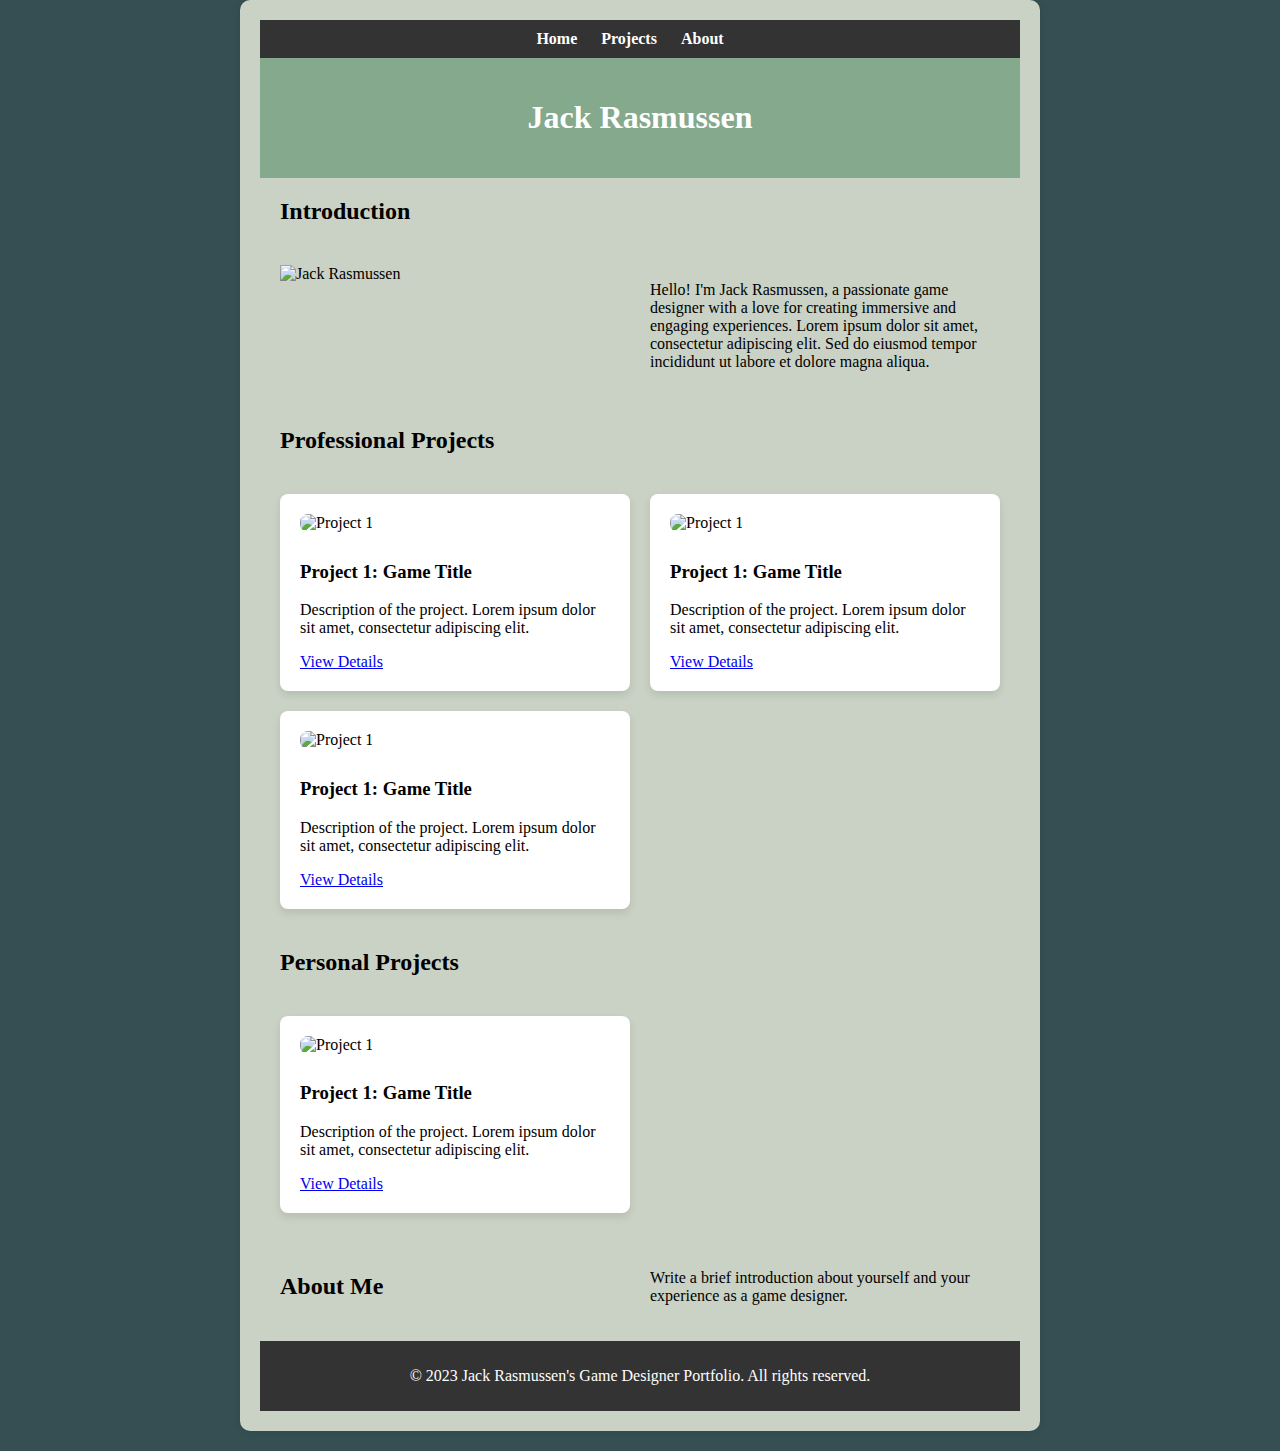
==== index.html @ 4bb22945 "Init comit" ====
<!DOCTYPE html>
<html lang="en">
<head>
    <meta charset="UTF-8">
    <meta name="viewport" content="width=device-width, initial-scale=1.0">
    <title>Jack Rasmussen's Game Designer Portfolio</title>
    <link rel="stylesheet" href="styles.css">
</head>
<body>
<div class="background">
    <nav>
        <ul>
            <li><a href="#home">Home</a></li>
            <li class="dropdown">
                <a href="#">Projects</a>
                <div class="dropdown-content">
                    <a href="#professional-projects">Professional Projects</a>
                    <a href="#personal-projects">Personal Projects</a>
                </div>
            </li>
            <li><a href="#about-me">About</a></li>
        </ul>
    </nav>

    <header>
        <h1>Jack Rasmussen</h1>
    </header>

    <!-- Introduction Section -->
    <h2 class="header_h2">Introduction</h2>
    <section id="introduction">
        
        <img src="profile-image.jpg" alt="Jack Rasmussen">
        <p>
            Hello! I'm Jack Rasmussen, a passionate game designer with a love for creating immersive and engaging experiences.
            Lorem ipsum dolor sit amet, consectetur adipiscing elit. Sed do eiusmod tempor incididunt ut labore et dolore magna aliqua.
        </p>
    </section>

    <!-- Professional Projects Section -->
    <h2 class="header_h2">Professional Projects</h2>
    <section id="professional-projects">
        <div class="project">
            <img src="project1.jpg" alt="Project 1">
            <h3>Project 1: Game Title</h3>
            <p>Description of the project. Lorem ipsum dolor sit amet, consectetur adipiscing elit.</p>
            <a href="#">View Details</a>
        </div>
        <div class="project">
            <img src="project1.jpg" alt="Project 1">
            <h3>Project 1: Game Title</h3>
            <p>Description of the project. Lorem ipsum dolor sit amet, consectetur adipiscing elit.</p>
            <a href="#">View Details</a>
        </div>
        <div class="project">
            <img src="project1.jpg" alt="Project 1">
            <h3>Project 1: Game Title</h3>
            <p>Description of the project. Lorem ipsum dolor sit amet, consectetur adipiscing elit.</p>
            <a href="#">View Details</a>
        </div>

        <!-- Add more projects as needed -->

    </section>

    <!-- Personal Projects Section -->
    <h2 class="header_h2">Personal Projects</h2>
    <section id="personal-projects">
        <div class="project">
            <img src="project1.jpg" alt="Project 1">
            <h3>Project 1: Game Title</h3>
            <p>Description of the project. Lorem ipsum dolor sit amet, consectetur adipiscing elit.</p>
            <a href="#">View Details</a>
        </div>

        <!-- Add more projects as needed -->

    </section>

    <section id="about-me">
        <h2>About Me</h2>
        <p>Write a brief introduction about yourself and your experience as a game designer.</p>
    </section>

    <footer>
        <p>&copy; 2023 Jack Rasmussen's Game Designer Portfolio. All rights reserved.</p>
    </footer>
</div>
</body>
</html>
---- styles.css ----
body {
    background-color: #354F52; /* Light gray background color */
    margin: 0;
    padding: 0;
    box-sizing: border-box;
}

nav {
    background-color: #333;
    color: #fff;
    padding: 10px;
    text-align: center;
}

nav ul {
    list-style: none;
    margin: 0;
    padding: 0;
}

nav li {
    display: inline;
    margin-right: 20px;
}

nav a {
    text-decoration: none;
    color: #fff;
    font-weight: bold;
    transition: color 0.3s; /* Add transition for a smooth color change */
}

/* Change color on hover */
nav a:hover {
    color: #ffcc00; /* Change to your preferred hover color */
}

.dropdown {
    display: inline-block;
}

.dropdown-content {
    display: none;
    position: absolute;
    background-color: #333;
    box-shadow: 0 8px 16px rgba(0, 0, 0, 0.2);
    z-index: 1;
}

.dropdown-content a {
    color: #fff;
    padding: 12px 16px;
    display: block;
    text-decoration: none;
}

.dropdown:hover .dropdown-content {
    display: block;
}

header {
    background-color: #84A98C;
    color: #fff;
    padding: 20px;
    max-width: 800px;
    text-align: center;
}

section {
    max-width: 800px;
    margin: 0 auto;
    display: grid;
    grid-template-columns: repeat(auto-fill, minmax(250px, 1fr));
    gap: 20px;
    padding: 20px;
}

.header_h2 {
    max-width: 800px;
    margin: 0 auto;
    display: grid;
    grid-template-columns: repeat(auto-fill, minmax(250px, 1fr));
    gap: 20px;
    padding: 20px;
}
.background {
    background-color: #CAD2C5; /* White background for each section */
    max-width: 800px; /* Adjust as needed */
    margin: 0 auto;
    padding: 20px;
    box-sizing: border-box;
    border-radius: 10px; /* Rounded corners for each section */
    box-shadow: 0 0 10px rgba(0, 0, 0, 0.1); /* Box shadow for a subtle effect */
    margin-bottom: 20px;
}
#projects h2 {
    margin-top: 0;
}

.project {
    background-color: #fff;
    border-radius: 8px;
    box-shadow: 0 4px 8px rgba(0, 0, 0, 0.1);
    padding: 20px;
    text-align: left;
}

.project img {
    max-width: 100%;
    border-radius: 8px;
    margin-bottom: 10px;
}

footer {
    background-color: #333;
    color: #fff;
    padding: 10px;
    text-align: center;
}
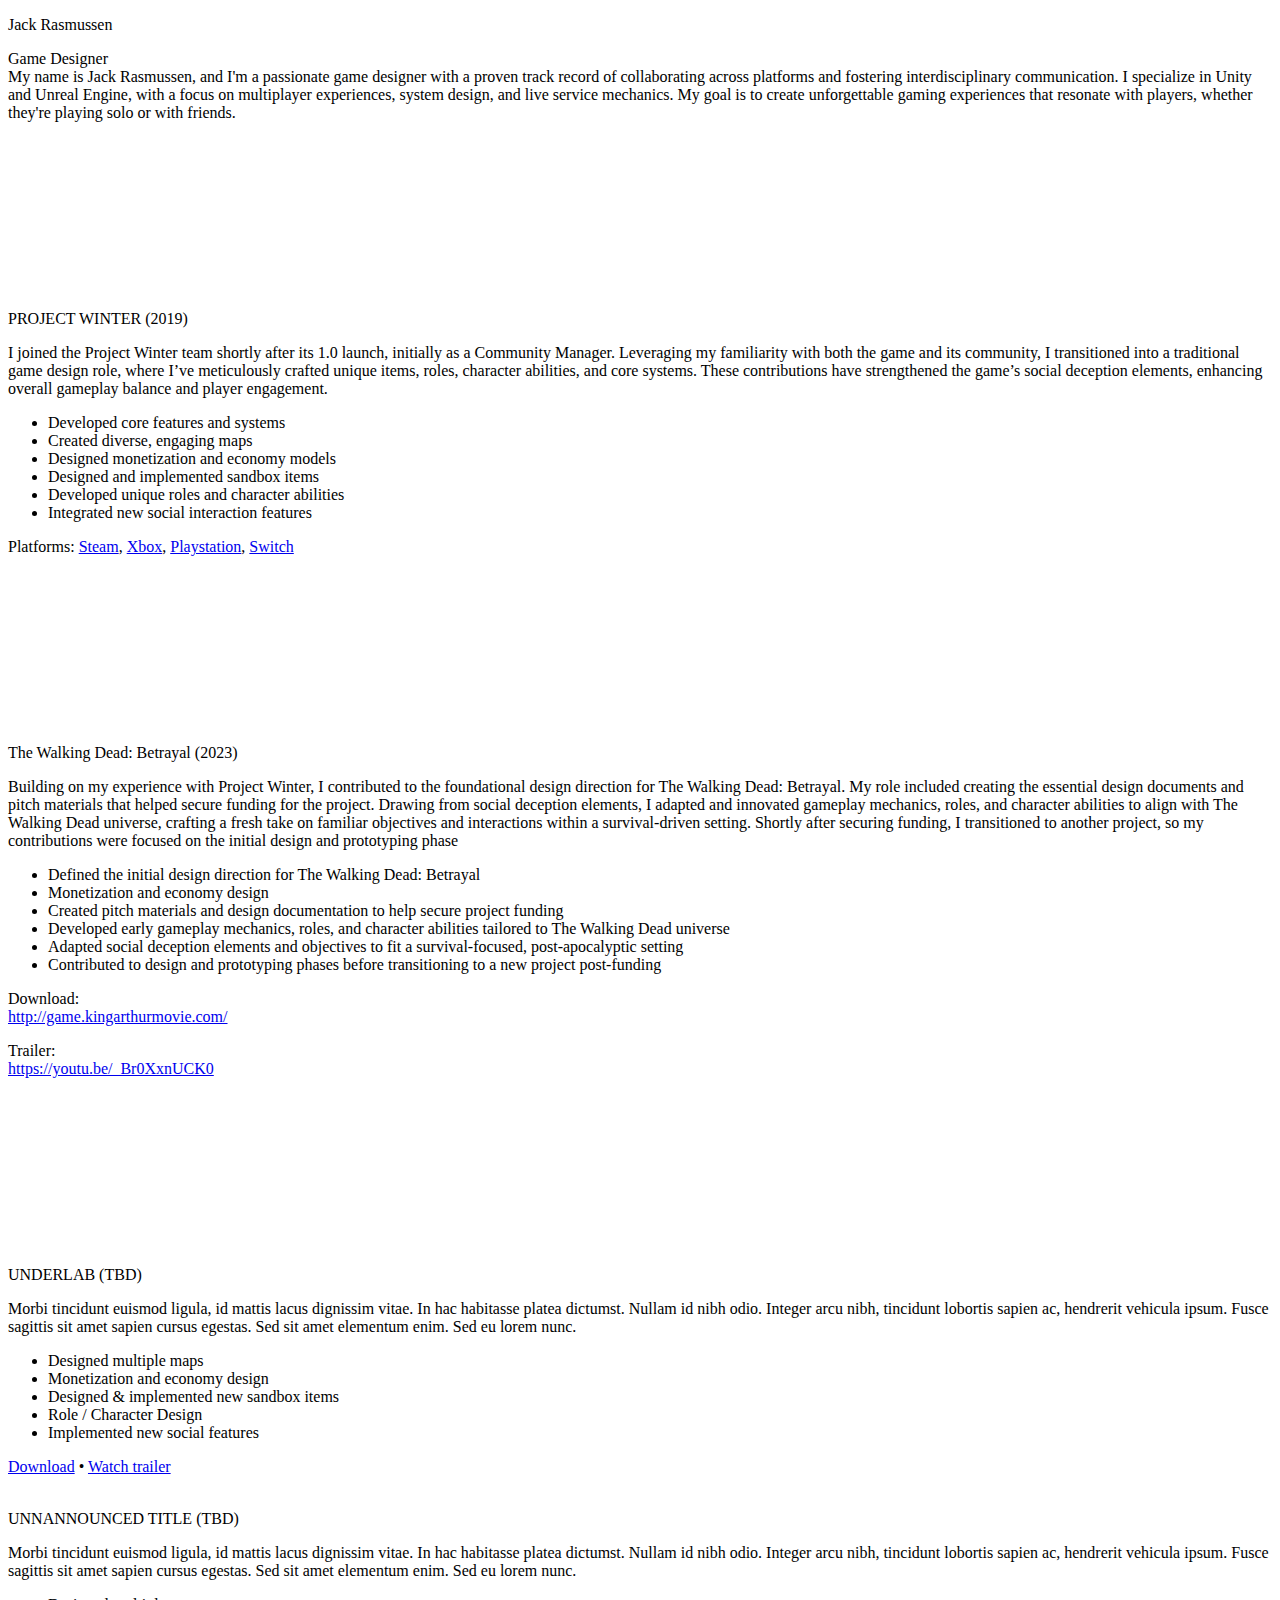
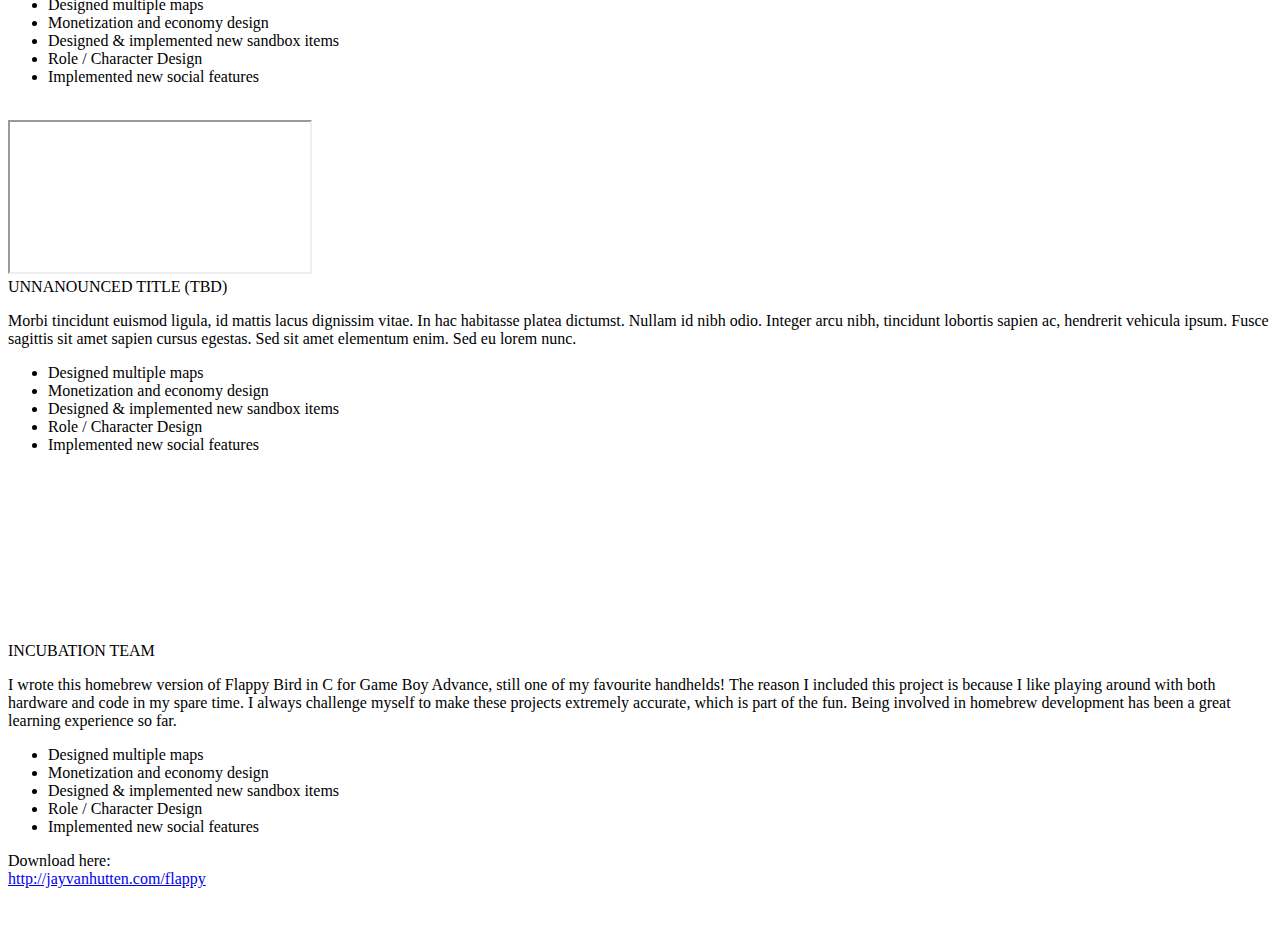
==== commit 2ff5fc26: "Lots o work" ====
--- a/index.html
+++ b/index.html
@@ -1,90 +1,143 @@
 <!DOCTYPE html>
 <html lang="en">
-<head>
-    <meta charset="UTF-8">
-    <meta name="viewport" content="width=device-width, initial-scale=1.0">
-    <title>Jack Rasmussen's Game Designer Portfolio</title>
-    <link rel="stylesheet" href="styles.css">
-</head>
-<body>
-<div class="background">
-    <nav>
-        <ul>
-            <li><a href="#home">Home</a></li>
-            <li class="dropdown">
-                <a href="#">Projects</a>
-                <div class="dropdown-content">
-                    <a href="#professional-projects">Professional Projects</a>
-                    <a href="#personal-projects">Personal Projects</a>
-                </div>
-            </li>
-            <li><a href="#about-me">About</a></li>
-        </ul>
-    </nav>
+  <head>
+    <title>Jack Rasmussen - Game Design Portfolio</title>
+    <meta http-equiv="content-type" content="text/html; charset=utf-8">
+    <meta name="viewport" content="width=device-width, initial-scale=1, shrink-to-fit=no">
+    <meta name="description" content="Game Desgin Portfolio of Jack Rasmussen, a creative professional with industry experience in game and level design - yet still eager to learn more tricks of the trade.">
+    <meta property="og:image" content="http://www.jayvanhutten.com/fb_prev.jpg">
+    <script src="royalslider/jquery-1.8.3.min.js"></script>
+    <script src="royalslider/jquery.royalslider.min.js"></script>
+    <link href="royalslider/royalslider.css" rel="stylesheet">
+    <link href="royalslider/skins/jay/rs-styles.css" rel="stylesheet">
+    <link href="css/styles.css" rel="stylesheet">
+    <link rel="shortcut icon" href="favicon.png">
+    <link href="https://fonts.googleapis.com/css?family=Open+Sans:300,700" rel="stylesheet">
+  </head>
+  <body>
+    <div id="wrap" class="royalSlider rsDefault .rsContent">
+      <div class="slide">
+        <div class="intro verticalalign">
+        <!--intro-->
+          <div class="header">
+            <p id="title">Jack Rasmussen</p>
+            <span class="title-project">Game Designer</span>
+          </div>
+          <div id="intro-text">My name is Jack Rasmussen, and I'm a passionate game designer with a proven track record of collaborating across platforms and fostering interdisciplinary communication. I specialize in Unity and Unreal Engine, with a focus on multiplayer experiences, system design, and live service mechanics. My goal is to create unforgettable gaming experiences that resonate with players, whether they're playing solo or with friends.
+          <p id="contact" >
+            <a class="icon" id="linkedin" href="http://linkedin.com/in/djedditt"></a><span class="space"></span>
+            <a class="icon" id="email" href="mailto:djedditt@msn.com"></a><span class="space"></span>
+            <a class="icon" id="fb" href="http://facebook.com/djedditt"></a>
+          </p>
+          </div>
+          <img alt="" class="rsTmb" src="images\home.jpg"></div>
+      </div>
+      <div class="slide">
+          <video loop="loop" class="video">
+            <source src="images\winter.mp4" type="video/mp4">
+        </video>        <div class="description rsNoDrag">
+          <span class="title-project">PROJECT WINTER (2019)</span>
+          <p>I joined the Project Winter team shortly after its 1.0 launch, initially as a Community Manager. Leveraging my familiarity with both the game and its community, I transitioned into a traditional game design role, where I’ve meticulously crafted unique items, roles, character abilities, and core systems. These contributions have strengthened the game’s social deception elements, enhancing overall gameplay balance and player engagement.</p>
+          <p><ul>
+            <li> Developed core features and systems
+            <li> Created diverse, engaging maps
+            <li> Designed monetization and economy models
+            <li> Designed and implemented sandbox items
+            <li> Developed unique roles and character abilities
+            <li> Integrated new social interaction features
+          </ul></p>
+          <p>Platforms: <a href="https://store.steampowered.com/app/774861/Project_Winter/">Steam</a>, <a href="https://www.xbox.com/en-US/games/store/project-winter/9p3sx4g50lz1?ocid=storeforweb">Xbox</a>, <a href="https://www.playstation.com/en-us/games/project-winter/">Playstation</a>, <a href="https://www.nintendo.com/us/store/products/project-winter-switch/">Switch</a></p>
+          <img alt="" class="rsTmb" src="images\WinterFlame_Cyan.png">        </div>
+      </div>
+      <div class="slide">
+        
+          <video loop="loop" class="video">
+            <source src="images\twdb.mp4" type="video/mp4">
+        </video>        <div class="description rsNoDrag">
+          <span class="title-project">The Walking Dead: Betrayal (2023)</span>
+          <p>Building on my experience with Project Winter, I contributed to the foundational design direction for The Walking Dead: Betrayal. My role included creating the essential design documents and pitch materials that helped secure funding for the project. Drawing from social deception elements, I adapted and innovated gameplay mechanics, roles, and character abilities to align with The Walking Dead universe, crafting a fresh take on familiar objectives and interactions within a survival-driven setting. Shortly after securing funding, I transitioned to another project, so my contributions were focused on the initial design and prototyping phase</p>
+          <ul>
+            <li> Defined the initial design direction for The Walking Dead: Betrayal
+            <li> Monetization and economy design
+            <li> Created pitch materials and design documentation to help secure project funding
+            <li> Developed early gameplay mechanics, roles, and character abilities tailored to The Walking Dead universe
+            <li> Adapted social deception elements and objectives to fit a survival-focused, post-apocalyptic setting
+            <li> Contributed to design and prototyping phases before transitioning to a new project post-funding
 
-    <header>
-        <h1>Jack Rasmussen</h1>
-    </header>
-
-    <!-- Introduction Section -->
-    <h2 class="header_h2">Introduction</h2>
-    <section id="introduction">
+          </ul></p>
+          <p>Download:<br><a href="http://game.kingarthurmovie.com/">http://game.kingarthurmovie.com/</a></p>
+          <p>Trailer:<br><a href="https://youtu.be/_Br0XxnUCK0">https://youtu.be/_Br0XxnUCK0</a></p>
+          <img alt="" class="rsTmb" src="images\thehand.png">        </div>
+      </div>
+      
+      <div class="slide">
         
-        <img src="profile-image.jpg" alt="Jack Rasmussen">
-        <p>
-            Hello! I'm Jack Rasmussen, a passionate game designer with a love for creating immersive and engaging experiences.
-            Lorem ipsum dolor sit amet, consectetur adipiscing elit. Sed do eiusmod tempor incididunt ut labore et dolore magna aliqua.
-        </p>
-    </section>
-
-    <!-- Professional Projects Section -->
-    <h2 class="header_h2">Professional Projects</h2>
-    <section id="professional-projects">
-        <div class="project">
-            <img src="project1.jpg" alt="Project 1">
-            <h3>Project 1: Game Title</h3>
-            <p>Description of the project. Lorem ipsum dolor sit amet, consectetur adipiscing elit.</p>
-            <a href="#">View Details</a>
-        </div>
-        <div class="project">
-            <img src="project1.jpg" alt="Project 1">
-            <h3>Project 1: Game Title</h3>
-            <p>Description of the project. Lorem ipsum dolor sit amet, consectetur adipiscing elit.</p>
-            <a href="#">View Details</a>
-        </div>
-        <div class="project">
-            <img src="project1.jpg" alt="Project 1">
-            <h3>Project 1: Game Title</h3>
-            <p>Description of the project. Lorem ipsum dolor sit amet, consectetur adipiscing elit.</p>
-            <a href="#">View Details</a>
-        </div>
-
-        <!-- Add more projects as needed -->
-
-    </section>
-
-    <!-- Personal Projects Section -->
-    <h2 class="header_h2">Personal Projects</h2>
-    <section id="personal-projects">
-        <div class="project">
-            <img src="project1.jpg" alt="Project 1">
-            <h3>Project 1: Game Title</h3>
-            <p>Description of the project. Lorem ipsum dolor sit amet, consectetur adipiscing elit.</p>
-            <a href="#">View Details</a>
-        </div>
-
-        <!-- Add more projects as needed -->
-
-    </section>
-
-    <section id="about-me">
-        <h2>About Me</h2>
-        <p>Write a brief introduction about yourself and your experience as a game designer.</p>
-    </section>
-
-    <footer>
-        <p>&copy; 2023 Jack Rasmussen's Game Designer Portfolio. All rights reserved.</p>
-    </footer>
-</div>
-</body>
-</html>
+          <video loop="loop" class="video">
+            <source src="images\underlab.mp4" type="video/mp4">
+        </video>        <div class="description rsNoDrag">
+          <span class="title-project">UNDERLAB (TBD)</span>
+          <p>Morbi tincidunt euismod ligula, id mattis lacus dignissim vitae. In hac habitasse platea dictumst. Nullam id nibh odio. Integer arcu nibh, tincidunt lobortis sapien ac, hendrerit vehicula ipsum. Fusce sagittis sit amet sapien cursus egestas. Sed sit amet elementum enim. Sed eu lorem nunc.</p>
+          <p><ul>
+            <li> Designed multiple maps
+            <li> Monetization and economy design
+            <li> Designed & implemented new sandbox items
+            <li> Role / Character Design
+            <li> Implemented new social features
+          </ul></p>
+          <p><a href="http://specialops.suicidesquad.com/">Download</a> &bull; <a href="https://youtu.be/e2GMxnCDb3k">Watch trailer</a></p>
+          <img alt="" class="rsTmb" src="images\ULCOMMUNITYICON.png">        </div>
+      </div>
+      <div class="slide">
+        <span class="screenshot stagerush"></span>
+        <div class="description rsNoDrag">
+          <span class="title-project">UNNANNOUNCED TITLE (TBD)</span>
+          <p>
+          </p>
+          <p>Morbi tincidunt euismod ligula, id mattis lacus dignissim vitae. In hac habitasse platea dictumst. Nullam id nibh odio. Integer arcu nibh, tincidunt lobortis sapien ac, hendrerit vehicula ipsum. Fusce sagittis sit amet sapien cursus egestas. Sed sit amet elementum enim. Sed eu lorem nunc.</p>
+          <p><ul>
+            <li> Designed multiple maps
+              <li> Monetization and economy design
+               <li> Designed & implemented new sandbox items
+              <li> Role / Character Design
+              <li> Implemented new social features
+          </ul></p>
+          <img alt="" class="rsTmb" src="images\lock.png">        </div>
+      </div>
+      <div class="slide">
+        <span class="screenshot">
+        <!--<img class="rsImg" src="../images/preview_pazuru.jpg" data-rsVideo="http://www.youtube.com/watch?v=C9HSEZQtGyw" data-rsw="640" data-rsh="360" height="360">-->
+        <iframe src="https://www.youtube.com/embed/IqmNUgtJPcA" class="youtube" allowfullscreen></iframe></span>
+        <div class="description rsNoDrag">
+          <span class="title-project">UNNANOUNCED TITLE (TBD)</span>
+          <p>Morbi tincidunt euismod ligula, id mattis lacus dignissim vitae. In hac habitasse platea dictumst. Nullam id nibh odio. Integer arcu nibh, tincidunt lobortis sapien ac, hendrerit vehicula ipsum. Fusce sagittis sit amet sapien cursus egestas. Sed sit amet elementum enim. Sed eu lorem nunc.</p>
+          <p><ul>
+            <li> Designed multiple maps
+              <li> Monetization and economy design
+               <li> Designed & implemented new sandbox items
+              <li> Role / Character Design
+              <li> Implemented new social features
+          </ul></p>
+          <img alt="" class="rsTmb" src="images\lock.png">        </div>
+      </div>
+      <div class="slide">
+          <video loop="loop" class="video">
+            <source src="videos/video_flappy.mp4" type="video/mp4">
+        </video>        <div class="description">
+          <span class="title-project">INCUBATION TEAM</span>
+          <p>I wrote this homebrew version of Flappy Bird in C for Game Boy Advance, still one of my favourite handhelds! The reason I included this project is because I like playing around with both hardware and code in my spare time. I always challenge myself to make these projects extremely accurate, which is part of the fun. Being involved in homebrew development has been a great learning experience so far.</p>
+          <p><ul>
+            <li> Designed multiple maps
+              <li> Monetization and economy design
+               <li> Designed & implemented new sandbox items
+              <li> Role / Character Design
+              <li> Implemented new social features
+          </ul></p>
+          <p>Download here:<br><a href="http://jayvanhutten.com/flappy">http://jayvanhutten.com/flappy</a></p>
+          <img alt="" class="rsTmb" src="images\incubation.png">        </div>
+      </div>
+          </div>
+          
+    <script src="royalslider/config.js"></script>
+    <script src="script-min.js"></script>
+  </body>
+</html>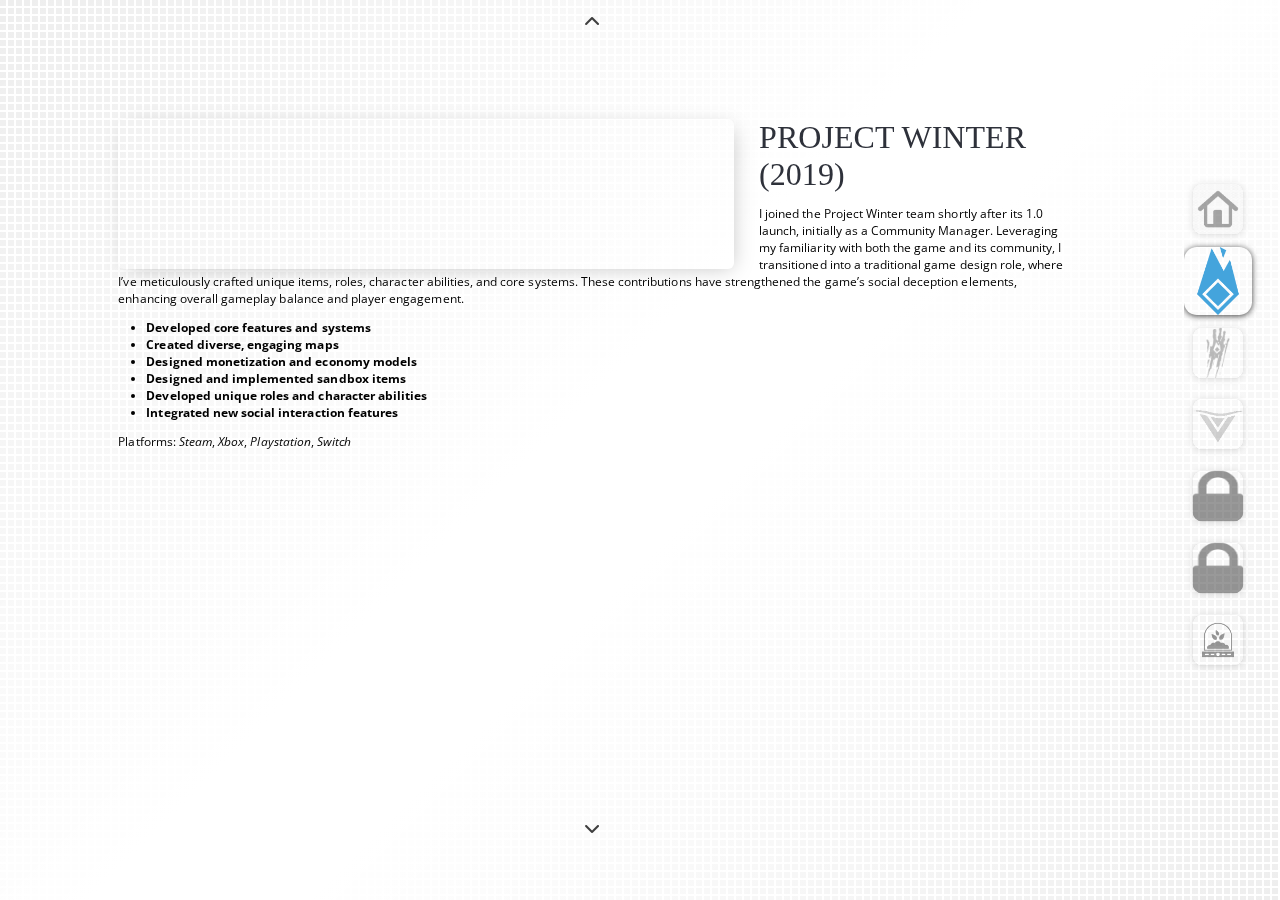
==== commit ebffc2d1: "name deletion" ====
--- a/index.html
+++ b/index.html
@@ -5,7 +5,7 @@
     <meta http-equiv="content-type" content="text/html; charset=utf-8">
     <meta name="viewport" content="width=device-width, initial-scale=1, shrink-to-fit=no">
     <meta name="description" content="Game Desgin Portfolio of Jack Rasmussen, a creative professional with industry experience in game and level design - yet still eager to learn more tricks of the trade.">
-    <meta property="og:image" content="http://www.jayvanhutten.com/fb_prev.jpg">
+    <meta property="og:image" content="test">
     <script src="royalslider/jquery-1.8.3.min.js"></script>
     <script src="royalslider/jquery.royalslider.min.js"></script>
     <link href="royalslider/royalslider.css" rel="stylesheet">
@@ -132,7 +132,6 @@
               <li> Role / Character Design
               <li> Implemented new social features
           </ul></p>
-          <p>Download here:<br><a href="http://jayvanhutten.com/flappy">http://jayvanhutten.com/flappy</a></p>
           <img alt="" class="rsTmb" src="images\incubation.png">        </div>
       </div>
           </div>
--- a/royalslider/royalslider.css
+++ b/royalslider/royalslider.css
@@ -0,0 +1,280 @@
+/* v1.0.7 */
+/* Core RS CSS file. 95% of time you shouldn't change anything here. */
+.royalSlider {
+	width: 600px;
+	height: 400px;
+	position: relative;
+	direction: ltr;
+	touch-action: pan-y pinch-zoom;
+}
+.royalSlider > * {
+	float: left;
+}
+
+.rsWebkit3d .rsSlide,
+.rsWebkit3d .rsContainer,
+.rsWebkit3d .rsThumbs,
+.rsWebkit3d .rsPreloader,
+.rsWebkit3d img,
+.rsWebkit3d .rsOverflow,
+.rsWebkit3d .rsBtnCenterer,
+.rsWebkit3d .rsAbsoluteEl,
+.rsWebkit3d .rsABlock,
+.rsWebkit3d .rsLink {
+	-webkit-backface-visibility: hidden;
+}
+.rsFade.rsWebkit3d .rsSlide,
+.rsFade.rsWebkit3d img,
+.rsFade.rsWebkit3d .rsContainer {
+  -webkit-transform: none;
+	transform: none;
+}
+.rsOverflow {
+	width: 100%;
+	height: 100%;
+	position: relative;
+	overflow: hidden;
+	float: left;
+	-webkit-tap-highlight-color:rgba(0,0,0,0);
+}
+.rsVisibleNearbyWrap {
+	width: 100%;
+	height: 100%;
+	position: relative;
+	overflow: hidden;
+	left: 0;
+	top: 0;
+	-webkit-tap-highlight-color:rgba(0,0,0,0);
+}
+.rsVisibleNearbyWrap .rsOverflow {
+	position: absolute;
+	left: 0;
+	top: 0;
+}
+.rsContainer {
+	position: relative;
+	width: 100%;
+	height: 100%;
+	-webkit-tap-highlight-color:rgba(0,0,0,0);
+}
+
+.rsArrow,
+.rsThumbsArrow {
+    width: 30px; /* Adjust size of arrows */
+    height: 30px;
+}
+
+/* Make sure thumbnails stack vertically */
+.rsThumbsContainer {
+    width: 100px; /* Set width for thumbnails */
+    height: auto;
+    overflow-y: scroll; /* Enable vertical scrolling */
+    overflow-x: hidden; /* Hide horizontal scrollbar */
+}
+
+/* Hide scrollbar */
+.rsThumbsContainer::-webkit-scrollbar {
+    width: 0px; /* Hide scrollbar for WebKit browsers */
+}
+
+.rsThumbsContainer {
+    -ms-overflow-style: none;  /* Hide scrollbar for IE and Edge */
+    scrollbar-width: none;  /* Hide scrollbar for Firefox */
+}
+
+/* Adjust individual thumbnail items */
+.rsNavItem.rsThumb {
+    margin-bottom: 4px; /* Adjust spacing between thumbnails */
+    width: 100%; /* Ensure thumbnails take up the full width */
+}
+
+.rsArrow,
+.rsNav,
+.rsThumbsArrow {
+	opacity: 1;
+	-webkit-transition:opacity 0.3s linear;
+	-moz-transition:opacity 0.3s linear;
+	-o-transition:opacity 0.3s linear;
+	transition:opacity 0.3s linear;
+}
+.rsHidden {
+	opacity: 0;
+	visibility: hidden;
+	-webkit-transition:visibility 0s linear 0.3s,opacity 0.3s linear;
+	-moz-transition:visibility 0s linear 0.3s,opacity 0.3s linear;
+	-o-transition:visibility 0s linear 0.3s,opacity 0.3s linear;
+	transition:visibility 0s linear 0.3s,opacity 0.3s linear;
+}
+
+.rsGCaption {
+	width: 100%;
+	float: left;
+	text-align: center;
+}
+
+/* Fullscreen options, very important ^^ */
+.royalSlider.rsFullscreen {
+	position: fixed !important;
+	height: auto !important;
+	width: auto !important;
+	margin: 0 !important;
+	padding: 0 !important;
+	z-index: 2147483647 !important;
+	top: 0 !important;
+	left: 0 !important;
+	bottom: 0 !important;
+	right: 0 !important;
+}
+
+.royalSlider .rsSlide.rsFakePreloader {
+	opacity: 1 !important;
+	-webkit-transition: 0s;
+	-moz-transition: 0s;
+	-o-transition:  0s;
+	transition:  0s;
+	display: none;
+}
+
+.rsSlide {
+	position: absolute;
+	left: 0;
+	top: 0;
+	display: block;
+	overflow: hidden;
+	
+	height: 100%;
+	width: 100%;
+}
+
+.royalSlider.rsAutoHeight,
+.rsAutoHeight .rsSlide {
+	height: auto;
+}
+
+.rsContent {
+	width: 100%;
+	height: 100%;
+	position: relative;
+	margin-left: 120px; /* Adjust this value based on the width of your thumbnails */
+    padding-right: 20px; /* Add some padding to the right for better spacing */
+}
+
+.rsPreloader {
+	position:absolute;
+	z-index: 0;	
+}
+
+.rsNav {
+	-moz-user-select: -moz-none;
+	-webkit-user-select: none;
+	user-select: none;
+}
+.rsNavItem {
+	-webkit-tap-highlight-color:rgba(0,0,0,0.25);
+}
+
+/* Position the thumbnail container on the left side of the screen */
+.rsNav.rsThumbs.rsThumbsHor {
+    position: absolute;
+    left: 0; /* Move to the left side of the screen */
+    top: 50%; /* Vertically center the thumbnails */
+    transform: translateY(-50%); /* Center the thumbnails vertically */
+    height: 100%; /* Make sure it takes up the full height */
+    width: auto; /* Adjust width to fit the thumbnails */
+}
+
+.rsThumbs {
+	cursor: pointer;
+	position: relative;
+	overflow: hidden;
+	float: left;
+	z-index: 22;
+}
+.rsTabs {
+	float: left;
+	background: none !important;
+}
+.rsTabs,
+.rsThumbs {
+	-webkit-tap-highlight-color:rgba(0,0,0,0);
+	-webkit-tap-highlight-color:rgba(0,0,0,0);
+}
+
+
+.rsVideoContainer {
+	width: auto;
+	height: auto;
+	line-height: 0;
+	position: relative;
+}
+.rsVideoFrameHolder {
+	position: absolute;
+	left: 0;
+	top: 0;
+	background: #141414;
+	opacity: 0;
+	-webkit-transition: .3s;
+}
+.rsVideoFrameHolder.rsVideoActive {
+	opacity: 1;
+}
+.rsVideoContainer iframe,
+.rsVideoContainer video,
+.rsVideoContainer embed,
+.rsVideoContainer .rsVideoObj {
+	position: absolute;
+	z-index: 50;
+	left: 0;
+	top: 0;
+	width: 100%;
+	height: 100%;
+}
+/* ios controls over video bug, shifting video */
+.rsVideoContainer.rsIOSVideo iframe,
+.rsVideoContainer.rsIOSVideo video,
+.rsVideoContainer.rsIOSVideo embed {
+	-webkit-box-sizing: border-box;
+	-moz-box-sizing: border-box;
+	box-sizing: border-box;
+	padding-right: 44px;
+}
+
+.rsABlock {
+	left: 0;
+	top: 0;
+	position: absolute;
+	z-index: 15;
+	
+}
+
+img.rsImg {
+	max-width: none;
+}
+
+.grab-cursor {
+	cursor: move;
+	cursor: grab;
+	cursor: -moz-grab;
+	cursor: -webkit-grab;
+}
+
+.grabbing-cursor{ 
+	cursor: grabbing;
+	cursor: -moz-grabbing;
+	cursor: -webkit-grabbing;
+}
+
+.rsNoDrag {
+	cursor: auto;
+}
+
+.rsLink {
+	left:0;
+	top:0;
+	position:absolute;
+	width:100%;
+	height:100%;
+	display:block;	
+	z-index: 20;
+	background: rgba(0,0,0,0);
+}
--- a/royalslider/skins/jay/rs-styles.css
+++ b/royalslider/skins/jay/rs-styles.css
@@ -0,0 +1,390 @@
+.royalSlider { display: none; }
+/******************************
+*
+*  RoyalSlider Default Skin 
+*
+*    1. Arrows 
+*    2. Bullets
+*    3. Thumbnails
+*    4. Tabs
+*    5. Fullscreen button
+*    6. Play/close video button
+*    7. Preloader
+*    8. Caption
+*    
+*  Sprite: 'rs-default.png'
+*  Feel free to edit anything
+*  If you don't need some part - just delete it
+* 
+******************************/
+
+
+/* Background */
+.rsDefault,
+.rsDefault .rsOverflow,
+.rsDefault .rsSlide,
+.rsDefault .rsVideoFrameHolder,
+.rsDefault .rsThumbs {
+	color: #f00;
+}
+
+/***************
+*
+*  1. Arrows
+*
+****************/
+
+.rsDefault .rsArrow {
+	height: 100%;
+	width: 88px;
+	position: absolute;
+	display: block;
+	cursor: pointer;
+	z-index: 21;
+}
+.rsDefault.rsVer .rsArrow {
+	width: 100%;
+	height: 44px;
+}
+.rsDefault.rsVer .rsArrowLeft { top: 0; left: 0; }
+.rsDefault.rsVer .rsArrowRight { bottom: 0;  left: 0; }
+
+.rsDefault.rsHor .rsArrowLeft { left: 0; top: 0; }
+.rsDefault.rsHor .rsArrowRight { right: 0; top:0; }
+
+.rsDefault .rsArrowIcn {		
+	width: 32px;
+	height: 32px;
+	top: 50%;
+	left: 50%;
+	margin-top: -16px;	
+	margin-left: -16px;
+
+	position: absolute;	
+	cursor: pointer;	
+	background: url('rs-default.png');
+	border-radius: 2px;
+}
+.rsDefault .rsArrowIcn:hover {
+	/*background-color: rgba(0,0,0,0.9);*/
+}
+
+.rsDefault.rsHor .rsArrowLeft .rsArrowIcn { background-position: -64px -32px; }
+.rsDefault.rsHor .rsArrowRight .rsArrowIcn { background-position: -64px -64px; }
+
+.rsDefault.rsVer .rsArrowLeft .rsArrowIcn { background-position: -96px -32px; }
+.rsDefault.rsVer .rsArrowRight .rsArrowIcn { background-position: -96px -64px; }
+
+.rsDefault .rsArrowDisabled .rsArrowIcn { opacity: .2; filter: alpha(opacity=0);  display: none; }
+
+
+/***************
+*
+*  2. Bullets
+*
+****************/
+
+.rsDefault .rsBullets {
+	position: absolute;
+	z-index: 35;
+	left: 0;
+	bottom: 0;
+	width: 100%;
+	height: auto;
+	margin: 0 auto; 
+	background: rgba(255,255,255,1);
+	text-align: center;
+	line-height: 8px;
+	overflow: hidden;
+}
+.rsDefault .rsBullet {
+	width: 8px;
+	height: 8px;
+	display: inline-block;
+	zoom:1;
+	padding: 6px 5px 6px;
+}
+.rsDefault .rsBullet span {
+	display: block;
+	width: 8px;
+	height: 8px;
+	border-radius: 50%;
+	background: rgba(0,0,0,0.2);
+}
+.rsDefault .rsBullet.rsNavSelected span {
+	background: rgba(0,0,0,0.5);
+}
+
+/***************
+*
+*  3. Thumbnails
+*
+****************/
+
+.rsDefault .rsThumbsHor {
+	width: 100% !important;
+	height: 6vw;
+	padding-top: 4px;
+}
+.rsDefault .rsThumbsVer {
+	width: 96px;
+	height: 100%;
+	position: absolute;
+	top: 0;
+	right: 0;
+}
+.rsDefault.rsWithThumbsHor .rsThumbsContainer {
+	position: relative;
+	height: 100%;
+}
+.rsDefault.rsWithThumbsVer .rsThumbsContainer {
+	position: relative;
+	width: 100%;
+}
+.rsDefault .rsThumb {
+	float: left;
+	overflow: hidden;
+	position: relative;
+  	display: inline-block;
+  	white-space: nowrap;
+  	width: 5.3vw;
+  	height: 5.3vw;
+  	-webkit-transform: scale(0.75, 0.75);
+  	transform: scale(0.75, 0.75);
+    border-radius: 1vw;
+    box-shadow: 0 2px 10px rgba(0, 0, 0, 0.1);
+    -webkit-transition: all 0.3s cubic-bezier(0.165, 0.84, 0.44, 1);
+    transition: all 0.3s cubic-bezier(0.165, 0.84, 0.44, 1);
+}
+
+.rsDefault .rsThumb::after {
+  content: "";
+  border-radius: 1vw;
+  position: absolute;
+  z-index: -1;
+  top: 0;
+  left: 0;
+  width: 5.3vw;
+  height: 5.3vw;
+  box-shadow: 0 2px 10px rgba(0, 0, 0, 0.3);
+  opacity: 1;
+  -webkit-transition: all 0.3s cubic-bezier(0.165, 0.84, 0.44, 1);
+  transition: all 0.3s cubic-bezier(0.165, 0.84, 0.44, 1);
+}
+
+.rsDefault .rsThumb img {
+	width: 100%;
+	height: 100%;
+	-webkit-filter: grayscale(100%);
+    filter: grayscale(100%);
+}
+.rsDefault .rsThumb.rsNavSelected {
+	box-shadow: 0 1px 6px rgba(0, 0, 0, 0.75);
+	-webkit-transform: scale(1, 1);
+  	transform: scale(1, 1);
+  	transition-duration: 0.2s;
+}
+
+.rsDefault .rsThumb.rsNavSelected::after {
+	opacity: 1;
+	transition-duration: 0.2s;
+}
+.rsDefault .rsThumb.rsNavSelected img {
+	opacity: 1;
+	filter: alpha(opacity=100);
+	transition-duration: 0.2s;
+	width: 100%;
+	margin-left: 0;
+	margin-top: 0;
+	height: 100%;
+	filter: grayscale(0%);
+}
+.rsDefault .rsTmb {
+	display: block;
+	opacity: 0.4;
+	border-radius: 1vw;
+}
+
+.rsDefault .rsTmb:hover {
+	filter: alpha(opacity=100);
+	transition-duration: 0.1s;
+	border-radius: 9px;
+	filter: grayscale(0%);
+	opacity: 1;
+}
+
+/* Adjust thumbnail container on the left side */
+.rsNav.rsThumbs.rsThumbsHor {
+    position: absolute;
+    left: 100px; /* Adjust this value to move it further from the left */
+    top: 50%;
+    transform: translateY(-50%);
+    height: 100%;
+    width: auto;
+    padding-right: 20px;
+    margin-right: 20px;
+}
+
+/***************
+*
+*  4. Tabs
+*
+****************/
+
+.rsDefault .rsTabs {
+	width: 100%;
+	height: auto;
+	margin: 0 auto;
+	text-align:center;
+	overflow: hidden; 
+	padding-top: 12px; 
+	position: relative;
+}
+.rsDefault .rsTab {
+	display: inline-block;
+	cursor: pointer;
+	text-align: center;
+	height: auto;
+	width: auto;
+	color: #333;
+	padding: 5px 13px 6px;
+	min-width: 5.3vw;
+	border: 1px solid #D9D9DD;
+	border-right: 1px solid #f5f5f5;
+	text-decoration: none;
+
+	background-color: #FFF;
+	background-image: linear-gradient(to bottom, #fefefe, #f4f4f4);
+
+	-webkit-box-shadow: inset 1px 0 0 #fff;
+	box-shadow: inset 1px 0 0 #fff;
+
+	display:inline; 
+	zoom:1;
+}
+.rsDefault .rsTab:first-child {
+	border-top-left-radius: 4px;
+	border-bottom-left-radius: 4px;
+}
+.rsDefault .rsTab:last-child { 
+	border-top-right-radius: 4px;
+	border-bottom-right-radius: 4px;
+	border-right:  1px solid #cfcfcf;
+}
+.rsDefault .rsTab:active { 
+	border: 1px solid #D9D9DD;   
+	background-color: #f4f4f4;
+	box-shadow:  0 1px 4px rgba(0, 0, 0, 0.2) inset;
+}
+.rsDefault .rsTab.rsNavSelected { 
+	color: #FFF;
+	border: 1px solid #999;
+	text-shadow: 1px 1px #838383;
+	box-shadow: 0 1px 9px rgba(102, 102, 102, 0.65) inset;
+	background: #ACACAC;
+	background-image: linear-gradient(to bottom, #ACACAC, #BBB);
+}
+
+/***************
+*
+*  5. Fullscreen button
+*
+****************/
+
+.rsDefault .rsFullscreenBtn {
+	right: 0;
+	top: 0;
+	width: 44px;
+	height: 44px;
+	z-index: 22;
+	display: block;
+	position: absolute;
+	cursor: pointer;
+}
+.rsDefault .rsFullscreenIcn {
+	display: block;
+	margin: 6px;
+	width: 32px;
+	height: 32px;
+
+	background: url('rs-default.png') 0 0;
+	background-color: rgba(0,0,0,0.75);
+	border-radius: 2px;
+}
+.rsDefault .rsFullscreenIcn:hover {
+	background-color: rgba(0,0,0,0.9);
+}
+.rsDefault.rsFullscreen .rsFullscreenIcn {
+	background-position: -32px 0;
+}
+
+/***************
+*
+*  6. Play/close video button
+*
+****************/
+
+.rsDefault .rsPlayBtn {
+	-webkit-tap-highlight-color:rgba(0,0,0,0.3);
+	width:64px;
+	height:64px;
+	margin-left:-32px;
+	margin-top:-32px;
+	cursor: pointer;
+}
+.rsDefault .rsPlayBtnIcon {
+	width:64px;
+	display:block;
+	height:64px;
+	border-radius: 12px;
+	
+	-webkit-transition: .1s;
+	transition: .1s;
+
+	background:url(rs-default.png) no-repeat 0 -32px;
+	background-color: rgba(0,0,0,0.5);
+}
+.rsDefault .rsPlayBtn:hover .rsPlayBtnIcon {
+	background-color: rgba(200,52,86,0.9);
+}
+.rsDefault .rsBtnCenterer {
+	position:absolute;
+	left:50%;
+	top:50%;
+}
+.rsDefault .rsCloseVideoBtn {
+	right: 0;
+	top: 0;
+	width: 44px;
+	height: 44px;
+	z-index: 500;
+	position: absolute;
+	cursor: pointer;
+}
+.rsDefault .rsCloseVideoIcn {
+	margin: 6px;
+	width: 32px;
+	height: 32px;
+	border-radius: 16px;
+	background: url('rs-default.png') -64px 0;
+	background-color: rgba(0,0,0,0.3);
+}
+.rsDefault .rsCloseVideoIcn:hover {
+	background-color: rgba(200,52,86,0.9);
+}
+
+/***************
+*
+*  7. Preloader
+*
+****************/
+
+.rsDefault .rsPreloader {
+	width:20px;
+	height:20px;
+	background-image:url(../preloaders/preloader-white.gif);
+	left:50%;
+	top:50%;
+	margin-left:-10px;
+	margin-top:-10px;	
+}
--- a/css/styles.css
+++ b/css/styles.css
@@ -0,0 +1,515 @@
+html, body
+{
+  width: 100%;
+  height: 100%;
+  overflow: hidden;
+  font-family: 'Open Sans', sans-serif;
+  font-size: 10pt;
+  font-weight: normal;
+  font-style: normal;
+  color: #b9c7f2;
+  margin-top: 0px;
+  letter-spacing: 0.003em;
+  background-image:linear-gradient(135deg, transparent 0%, #fff 45%, #fff 55%, transparent 100%), url([data-uri]);
+}
+
+
+figure {
+  width: 100%;
+  margin: 0;
+  float: left;
+  position: relative;
+  cursor: pointer;
+}
+figure:before,
+figure:after {
+  position: absolute;
+}
+figure:before {
+  top: 50%;
+  left: 50%;
+  width: 72px;
+  height: 72px;
+  margin-top: -36px;
+  margin-left: -36px;
+  content: url(../images/gif.png);
+}
+figure.play:before {
+  display: none;
+}
+
+.gif
+{
+    background-image: url(../images/gif.png);
+    background-repeat: no-repeat;
+    background-size: 72px 72px;
+    background-position: 0 0;
+    height: 72px;
+    left: 50%;
+    position: relative;
+    top: 50%;
+    width: 72px
+}
+
+@font-face
+{
+  font-family: alternate-gothic-no-2-d;
+  src: url('../fonts/AlternateGothicNo2DRegular.ttf'),
+  url('../fonts/AlternateGothicNo2DRegular.ttf');
+}
+
+@font-face
+{
+  font-family: adobe-garamond-pro-italic;
+  src: url('../fonts/AdobeGaramondProItalic.ttf'),
+  url('../fonts/AdobeGaramondProItalic.ttf');
+}
+
+@font-face
+{
+  font-family: adobe-garamond;
+  src: url('../fonts/AdobeGaramond.ttf'),
+  url('../fonts/AdobeGaramond.ttf');
+}
+
+#wrap
+{
+  position: absolute;
+  left: 0;
+  top: 0;
+  right: 0;
+  bottom: 50px; /* height of thumbs (if not required set to 0) */
+  height: auto; /* optionally add !important for WP version */
+  width: auto;
+}
+
+.header
+{
+  width: 100%;
+  margin: auto;
+}
+
+.slide
+{
+  /*background-color: #fff;*/
+  width: 80%;
+  max-width: 1800px;
+  min-height: 75%;
+  color: #000;
+  position: absolute;
+  top: 14%;
+  bottom: 0;
+  left: 0;
+  right: 0;
+  margin: auto;
+  padding: 0;
+  text-align: left;
+  overflow: visible;
+}
+
+.label
+{
+  border-radius: 4px;
+  font-family: Helvetica;
+  font-size: 0.9em;
+  text-align: center;
+  color: #fff;
+  padding: 5px;
+  line-height: normal;
+  padding-left: 6px;
+  padding-right: 6px;
+  display: inline-block;
+  margin-bottom: 0.3em;
+  margin-right: 0.3em;
+}
+
+.code
+{
+  background-color: #492E34;
+  content: "Script";
+}
+
+.gamedesign
+{
+  background-color: #7C334B;
+  content: "Game Design";
+}
+
+.leveldesign
+{
+  background-color: #A63661;
+  content: 'Level Design';
+}
+
+.vfx
+{
+  background-color: #C83456;
+  content: "VFX";
+}
+
+.two-d
+{
+  background-color: #F65E43;
+  content: "2D Art";
+}
+
+/*
+.screenshot
+{
+  display: block;
+  height: 360px;
+  width: 640px;
+  border-radius: 4px;
+  background-size: contain;
+  background-repeat: no-repeat;
+  float: left;
+}*/
+
+.screenshot {
+  width: 65%;
+  min-width: 2px;
+  position: relative;
+  display: block;
+  float: left;
+  clear: left;
+  height: 0;
+  padding-top: calc(0.65 * 56.25%);
+  overflow: hidden;
+  background-size: 100%;
+  box-shadow: 4px 4px 20px -6px rgba(0, 0, 0, 0.2);
+  border-radius: 6px;
+  padding-right: 100px;
+  margin-right: 40px; /* Add space between the image and text */
+}
+
+ul
+{
+  padding: 2;
+  font-weight: bold;
+}
+
+li { margin-left: -1em }
+
+.video
+{
+  width: 65%;
+  min-width: 2px;
+  position:relative;
+  display: block;
+  float: left;
+  clear: left;
+  height: calc(0.65 * 56.25%)*4;
+  overflow: hidden;
+  background-size: 100%;
+  margin-right: 25px;
+  box-shadow: 4px 4px 20px -6px rgba(0, 0, 0, 0.25);
+  border-radius: 6px;
+}
+
+
+/* different aspect ratios for images */
+/*.threetwo
+{
+  width: 540px;
+  height: 360px;
+  margin-left: 50px;
+}
+
+.fourthree
+{
+  width: 480px;
+  height: 360px;
+  margin-left: 80px;
+}
+
+.square
+{
+  width: 360px;
+  height: 360px;
+  margin-left: 140px;
+}*/
+
+/* different aspect ratios for images */
+.threetwo
+{
+  padding-top: calc(0.66 * 66.66%);
+}
+
+.fourthree
+{
+  padding-top: calc(0.66 * 75%);
+}
+
+.square
+{
+  width: 39%;
+  padding-top: calc(0.39 * 100%);
+}
+
+/* images for the slides */
+.ka  { background-image: url("../images/ka_gif.gif"); }
+.ssq { background-image: url("../images/ssq_gif.gif"); }
+.goe { background-image: url("../images/goe_gif.gif"); }
+.geo { background-image: url("../images/geo_gif.gif"); }
+.mr2 { background-image: url("../images/mr2_gif.gif"); }
+.ichi { background-image: url("../images/ichi_gif.gif"); }
+.paz { background-image: url("../images/paz_gif.gif"); }
+.duet { background-image: url("../images/duet_gif.gif"); }
+.eot { background-image: url("../images/eot_gif.gif"); }
+.ice { background-image: url("../images/ice_gif.gif"); }
+.toki { background-image: url("../images/toki_gif.gif"); }
+.jay { background-image: url("../images/picture.jpg"); } 
+.stagerush { background-image: url("../images/stagerush.jpg"); } 
+
+.youtube
+{
+  border-width: 0px;
+  border-radius: 4px;
+}
+
+.screenshot iframe, .screenshot object, .screenshot embed
+{
+  position:absolute;
+  top:0;
+  left:0;
+  margin: 0;
+  padding: 0;
+  width:100%;
+  height:100%;
+}
+
+/* Adjust description styling for vertical layout */
+.description, .description-me {
+  width: 100%; /* Take up the full width */
+  margin: 0; /* Reset any margins */
+  height: auto; /* Adjust height to fit content */
+  float: none; /* Remove float to stack content vertically */
+  text-align: left; /* Center text */
+}
+
+@media only screen and (max-width: 1280px)
+{
+  .description, .description-me
+  {
+      font-size: 0.9em;
+  }
+}
+
+@media only screen and (max-width: 768px)
+{
+  /* hide navigation
+  .rsNav
+  {
+    display:none; width:0 !important; height:0 !important; 
+  }*/
+
+/* Ensure videos and screenshots take up the full width in vertical mode */
+.video, .screenshot {
+  width: 100%; /* Full width */
+  height: auto; /* Auto height based on aspect ratio */
+  margin: 20px 0; /* Add some space between slides */
+}
+
+  .square
+  {
+    width: 100%;
+    padding-top: 100%;
+  }
+
+  .youtube
+  {
+    height: 100%;
+  }
+
+  .description, .description-me
+  {
+    clear: left;
+    margin-top: 2em;
+    margin-left: 400px;
+    margin-right: 0px;
+    box-sizing: border-box;
+    padding-left: 20px;
+    padding-right: 20px;
+    float: left;
+    width: 100%;
+    overflow-y: auto;
+    height: auto;
+  }
+
+ /* Update the width and height to fit vertically */
+.slide {
+  width: 80%;
+  max-width: 1800px;
+  min-height: 75%;
+  color: #000;
+  position: absolute;
+  top: 14%;
+  bottom: 0;
+  left: 0;
+  right: 0;
+  margin: auto;
+  padding: 0;
+  text-align: left; /* Ensures content inside slide is left-aligned */
+  overflow: visible;
+}
+
+  ::-webkit-scrollbar {
+    width: 0px;  /* remove scrollbar space */
+    background: transparent;
+  }
+    .rsDefault .rsArrow
+  {
+  width: 44px;
+  }
+
+  /*.rsDefault .rsThumbsHor {
+  height: 12vw;
+  }
+
+  .rsDefault .rsThumb {
+    width: 10.6vw;
+    height: 10.6vw;
+  }*/
+}
+
+
+.bold
+{
+  font-weight: bold;
+}
+
+.title-project
+{
+  font-family: alternate-gothic-no-2-d;
+  font-size: 2.4rem;
+  font-weight: normal;
+  font-style: normal;
+  color: #2e313a;
+  margin-top: 0px;
+  /*text-shadow: 2px 2px 2px rgba(150, 150, 150, 0.4);*/
+  margin-bottom: -1rem;
+  padding-bottom: -1rem;
+}
+
+.intro
+{
+  max-width: 640px;
+  min-height: 240px;
+  text-align: center;
+  margin: auto;
+  margin-top: -50px;
+}
+
+.verticalalign
+{
+  position: relative;
+  top: 50%;
+  -webkit-transform: translateY(-50%);
+  -ms-transform: translateY(-50%);
+  transform: translateY(-50%);
+}
+
+#title
+{
+  font-family: alternate-gothic-no-2-d;
+  font-size: 55pt;
+  font-weight: normal;
+  width: 100%;
+  font-style: normal;
+  color: #2e313a;
+  margin-top: 5%;
+  text-shadow: 2px 2px 2px rgba(150, 150, 150, 0.4);
+  margin-bottom: 0px;
+}
+
+#sub-title
+{
+  font-family: adobe-garamond-pro-italic;
+  font-size: 13pt;
+  font-weight: normal;
+  font-style: normal;
+  color: #2e313a;
+  margin-bottom: 0px;
+  margin-top: -0.5em;
+  text-align: right;
+  margin-right: 15px;
+  letter-spacing: 0.003em;
+}
+
+#intro-text
+{
+  font-family: 'Open Sans', sans-serif;
+  font-size: 10pt;
+  font-weight: normal;
+  font-style: normal;
+  color: #2e313a;
+  margin-bottom: 1em;
+  margin-top: 2em;
+  line-height: 2em;
+  font-size: 1.2em;
+  text-align: center;
+  letter-spacing: 0.003em;
+}
+
+#intro-text a:link, #intro-text a:visited, #intro-text a
+{
+  color: #000;
+  text-decoration: none;
+}
+
+.icon
+{
+  width: 32px;
+  height: 32px;
+  background-size: contain;
+  display: inline-block;
+}
+
+#linkedin { background-image: url('../images/icon_in.png'); }
+#email { background-image: url('../images/icon_email.png'); }
+#fb { background-image: url('../images/icon_fb.png'); }
+
+#contact
+{
+  display: inline-block;
+  text-align: center;
+  width: 96px*3;
+}
+
+#contact a:link, #contact a:visited, #contact a
+{
+  color: #000;
+  font-style: italic;
+  text-decoration: none;
+}
+
+#contact a:hover, #contact a:active
+{
+  cursor: pointer;
+  color: #000;
+  font-style: italic;
+  text-decoration: underline;
+}
+
+.space
+{
+  margin-right: 0.5em;
+}
+
+a:link,a:visited,a
+{
+  /*color: #f03;*/
+  color: #000;
+  font-style: italic;
+  text-decoration: none;
+  cursor: pointer;
+}
+
+a:hover,a:active
+{
+  text-decoration: underline;
+  font-style: italic;
+  cursor: pointer;
+  color: #000;
+}
+
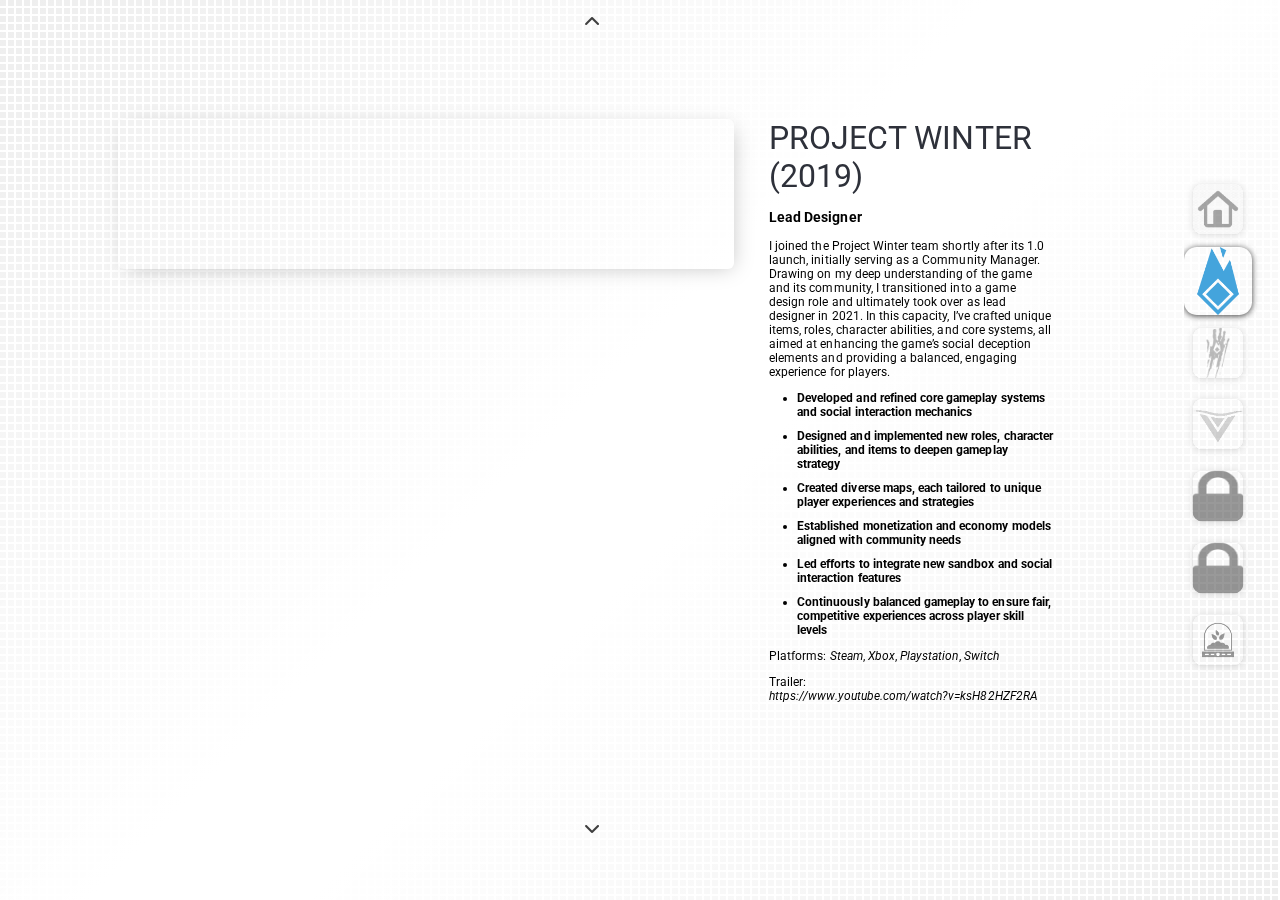
==== commit 9b71bc26: "Added Project content Fixed Formatting Added Intro slide" ====
--- a/index.html
+++ b/index.html
@@ -9,25 +9,29 @@
     <script src="royalslider/jquery-1.8.3.min.js"></script>
     <script src="royalslider/jquery.royalslider.min.js"></script>
     <link href="royalslider/royalslider.css" rel="stylesheet">
-    <link href="royalslider/skins/jay/rs-styles.css" rel="stylesheet">
+    <link href="royalslider/skins/custom/rs-styles.css" rel="stylesheet">
     <link href="css/styles.css" rel="stylesheet">
     <link rel="shortcut icon" href="favicon.png">
-    <link href="https://fonts.googleapis.com/css?family=Open+Sans:300,700" rel="stylesheet">
+    <link rel="preconnect" href="https://fonts.googleapis.com">
+    <link rel="preconnect" href="https://fonts.gstatic.com" crossorigin>
+    <link href="https://fonts.googleapis.com/css2?family=Roboto:ital,wght@0,100;0,300;0,400;0,500;0,700;0,900;1,100;1,300;1,400;1,500;1,700;1,900&display=swap" rel="stylesheet">
   </head>
   <body>
     <div id="wrap" class="royalSlider rsDefault .rsContent">
       <div class="slide">
         <div class="intro verticalalign">
         <!--intro-->
+        <img src="images\jack.jpg" alt="Intro Image" class="intro-image">
+        <div class="intro-text">
+        </div>
           <div class="header">
             <p id="title">Jack Rasmussen</p>
             <span class="title-project">Game Designer</span>
           </div>
           <div id="intro-text">My name is Jack Rasmussen, and I'm a passionate game designer with a proven track record of collaborating across platforms and fostering interdisciplinary communication. I specialize in Unity and Unreal Engine, with a focus on multiplayer experiences, system design, and live service mechanics. My goal is to create unforgettable gaming experiences that resonate with players, whether they're playing solo or with friends.
           <p id="contact" >
-            <a class="icon" id="linkedin" href="http://linkedin.com/in/djedditt"></a><span class="space"></span>
-            <a class="icon" id="email" href="mailto:djedditt@msn.com"></a><span class="space"></span>
-            <a class="icon" id="fb" href="http://facebook.com/djedditt"></a>
+            <a class="icon" id="linkedin" href="https://www.linkedin.com/in/jackras/"></a><span class="space"></span>
+            <a class="icon" id="email" href="mailto:rasmj1374@gmail.com"></a><span class="space"></span>
           </p>
           </div>
           <img alt="" class="rsTmb" src="images\home.jpg"></div>
@@ -35,107 +39,119 @@
       <div class="slide">
           <video loop="loop" class="video">
             <source src="images\winter.mp4" type="video/mp4">
-        </video>        <div class="description rsNoDrag">
-          <span class="title-project">PROJECT WINTER (2019)</span>
-          <p>I joined the Project Winter team shortly after its 1.0 launch, initially as a Community Manager. Leveraging my familiarity with both the game and its community, I transitioned into a traditional game design role, where I’ve meticulously crafted unique items, roles, character abilities, and core systems. These contributions have strengthened the game’s social deception elements, enhancing overall gameplay balance and player engagement.</p>
+        </video>        
+        <div class="description rsNoDrag">
+          <div>
+            <span class="title-project">PROJECT WINTER (2019)</span>
+            <h3 class="position-title">Lead Designer</h3>
+          </div>
+          <p>I joined the Project Winter team shortly after its 1.0 launch, initially serving as a Community Manager. Drawing on my deep understanding of the game and its community, I transitioned into a game design role and ultimately took over as lead designer in 2021. In this capacity, I’ve crafted unique items, roles, character abilities, and core systems, all aimed at enhancing the game’s social deception elements and providing a balanced, engaging experience for players.</p>
           <p><ul>
-            <li> Developed core features and systems
-            <li> Created diverse, engaging maps
-            <li> Designed monetization and economy models
-            <li> Designed and implemented sandbox items
-            <li> Developed unique roles and character abilities
-            <li> Integrated new social interaction features
+            <li> Developed and refined core gameplay systems and social interaction mechanics
+            <li> Designed and implemented new roles, character abilities, and items to deepen gameplay strategy
+            <li> Created diverse maps, each tailored to unique player experiences and strategies
+            <li> Established monetization and economy models aligned with community needs
+            <li> Led efforts to integrate new sandbox and social interaction features
+            <li> Continuously balanced gameplay to ensure fair, competitive experiences across player skill levels
           </ul></p>
           <p>Platforms: <a href="https://store.steampowered.com/app/774861/Project_Winter/">Steam</a>, <a href="https://www.xbox.com/en-US/games/store/project-winter/9p3sx4g50lz1?ocid=storeforweb">Xbox</a>, <a href="https://www.playstation.com/en-us/games/project-winter/">Playstation</a>, <a href="https://www.nintendo.com/us/store/products/project-winter-switch/">Switch</a></p>
+          <p>Trailer:<br><a href="https://www.youtube.com/watch?v=ksH82HZF2RA">https://www.youtube.com/watch?v=ksH82HZF2RA</a></p>
           <img alt="" class="rsTmb" src="images\WinterFlame_Cyan.png">        </div>
       </div>
       <div class="slide">
-        
           <video loop="loop" class="video">
             <source src="images\twdb.mp4" type="video/mp4">
         </video>        <div class="description rsNoDrag">
-          <span class="title-project">The Walking Dead: Betrayal (2023)</span>
-          <p>Building on my experience with Project Winter, I contributed to the foundational design direction for The Walking Dead: Betrayal. My role included creating the essential design documents and pitch materials that helped secure funding for the project. Drawing from social deception elements, I adapted and innovated gameplay mechanics, roles, and character abilities to align with The Walking Dead universe, crafting a fresh take on familiar objectives and interactions within a survival-driven setting. Shortly after securing funding, I transitioned to another project, so my contributions were focused on the initial design and prototyping phase</p>
+          <div>
+            <span class="title-project">The Walking Dead: Betrayal (2023)</span>
+            <h3 class="position-title">Designer</h3>
+          </div>
+          <p>I contributed to the foundational design direction for The Walking Dead: Betrayal, creating core design documents and pitch materials that secured project funding. Drawing on social deception elements, I adapted gameplay mechanics, roles, and character abilities to fit The Walking Dead universe, bringing a fresh take to survival-focused objectives and interactions. My contributions were concentrated on the initial design and prototyping phase before transitioning to another project.
+          </p>
           <ul>
-            <li> Defined the initial design direction for The Walking Dead: Betrayal
+            <li> Established the initial design for The Walking Dead: Betrayal
             <li> Monetization and economy design
-            <li> Created pitch materials and design documentation to help secure project funding
-            <li> Developed early gameplay mechanics, roles, and character abilities tailored to The Walking Dead universe
-            <li> Adapted social deception elements and objectives to fit a survival-focused, post-apocalyptic setting
-            <li> Contributed to design and prototyping phases before transitioning to a new project post-funding
-
+            <li> Created pitch materials and design docs to secure funding
+            <li> Developed early gameplay mechanics, roles, and abilities for The Walking Dead setting
+            <li> Adapted social deception elements for a survival-driven, post-apocalyptic environment
           </ul></p>
-          <p>Download:<br><a href="http://game.kingarthurmovie.com/">http://game.kingarthurmovie.com/</a></p>
-          <p>Trailer:<br><a href="https://youtu.be/_Br0XxnUCK0">https://youtu.be/_Br0XxnUCK0</a></p>
+          <p>Trailer:<br><a href="https://www.youtube.com/watch?v=3wmr9tCbh-U">https://www.youtube.com/watch?v=3wmr9tCbh-U</a></p>
           <img alt="" class="rsTmb" src="images\thehand.png">        </div>
-      </div>
-      
+        </div>
       <div class="slide">
-        
           <video loop="loop" class="video">
             <source src="images\underlab.mp4" type="video/mp4">
-        </video>        <div class="description rsNoDrag">
-          <span class="title-project">UNDERLAB (TBD)</span>
-          <p>Morbi tincidunt euismod ligula, id mattis lacus dignissim vitae. In hac habitasse platea dictumst. Nullam id nibh odio. Integer arcu nibh, tincidunt lobortis sapien ac, hendrerit vehicula ipsum. Fusce sagittis sit amet sapien cursus egestas. Sed sit amet elementum enim. Sed eu lorem nunc.</p>
+        </video>        
+        <div class="description rsNoDrag">
+          <div>
+            <span class="title-project">UNDERLAB (TBD)</span>
+            <h3 class="position-title">Designer</h3>
+          </div>
+          <p>In Underlab, my primary focus was on designing engaging systems and features to enhance player experience. I contributed to the development of new gameplay elements, including weapons, items, and crafting systems, along with dynamic in-game economies, quests, and enemy encounters. In addition, I dedicated substantial time to balancing existing systems, enhancing onboarding processes, and ultimately increasing player retention.</p>
           <p><ul>
-            <li> Designed multiple maps
-            <li> Monetization and economy design
-            <li> Designed & implemented new sandbox items
-            <li> Role / Character Design
-            <li> Implemented new social features
+            <li> Designed new weapons, items, and crafting systems to expand gameplay variety
+            <li> Developed in-game economies and balanced resource systems for immersive progression
+            <li> Created engaging quests and unique enemies to challenge players
+            <li> Fine-tuned existing systems to improve onboarding and foster long-term player retention
           </ul></p>
-          <p><a href="http://specialops.suicidesquad.com/">Download</a> &bull; <a href="https://youtu.be/e2GMxnCDb3k">Watch trailer</a></p>
-          <img alt="" class="rsTmb" src="images\ULCOMMUNITYICON.png">        </div>
+          <p>Trailer:<br><a href="https://www.youtube.com/watch?v=3altvT9Z6ys">https://www.youtube.com/watch?v=3altvT9Z6ys</a></p>
+          <img alt="" class="rsTmb" src="images\ULCOMMUNITYICON.png"></div>
       </div>
       <div class="slide">
-        <span class="screenshot stagerush"></span>
+        <video loop="loop" class="video" poster="images\unnanounced1.png">
+          <source src="videos/blank.mp4" type="video/mp4"> <!-- Use a tiny blank video file -->
+      </video>
         <div class="description rsNoDrag">
-          <span class="title-project">UNNANNOUNCED TITLE (TBD)</span>
+          <div>
+            <span class="title-project">UNNANNOUNCED TITLE (TBD)</span>
+            <h3 class="position-title">Designer</h3>
+          </div>
           <p>
           </p>
-          <p>Morbi tincidunt euismod ligula, id mattis lacus dignissim vitae. In hac habitasse platea dictumst. Nullam id nibh odio. Integer arcu nibh, tincidunt lobortis sapien ac, hendrerit vehicula ipsum. Fusce sagittis sit amet sapien cursus egestas. Sed sit amet elementum enim. Sed eu lorem nunc.</p>
+          <p>For this unannounced title, I joined the team at its inception, working closely with another designer to lay the foundation for the game’s core design and gameplay. I was instrumental in creating a casual and approachable social deception experience, crafting game mechanics and content that could appeal to a broad audience. With ongoing development, we continue to refine map variations, balance weapons and items, and ensure the game remains an intuitive, engaging experience for players of all skill levels.</p>
           <p><ul>
-            <li> Designed multiple maps
-              <li> Monetization and economy design
-               <li> Designed & implemented new sandbox items
-              <li> Role / Character Design
-              <li> Implemented new social features
+            <li> Collaborated on core gameplay concepts and design direction from the project’s start
+            <li> Designed multiple map variants tailored to diverse gameplay experiences, with ongoing updates
+            <li> Created and balanced a range of weapons and items, enhancing the game’s strategy and depth
+            <li> Continue to guide the game’s direction towards a casual and welcoming approach to social deception gameplay
           </ul></p>
           <img alt="" class="rsTmb" src="images\lock.png">        </div>
       </div>
       <div class="slide">
-        <span class="screenshot">
-        <!--<img class="rsImg" src="../images/preview_pazuru.jpg" data-rsVideo="http://www.youtube.com/watch?v=C9HSEZQtGyw" data-rsw="640" data-rsh="360" height="360">-->
-        <iframe src="https://www.youtube.com/embed/IqmNUgtJPcA" class="youtube" allowfullscreen></iframe></span>
+        <video loop="loop" class="video" poster="images\unannounced2.png">
+          <source src="videos/blank.mp4" type="video/mp4"> <!-- Use a tiny blank video file -->
+      </video>
         <div class="description rsNoDrag">
-          <span class="title-project">UNNANOUNCED TITLE (TBD)</span>
-          <p>Morbi tincidunt euismod ligula, id mattis lacus dignissim vitae. In hac habitasse platea dictumst. Nullam id nibh odio. Integer arcu nibh, tincidunt lobortis sapien ac, hendrerit vehicula ipsum. Fusce sagittis sit amet sapien cursus egestas. Sed sit amet elementum enim. Sed eu lorem nunc.</p>
+          <div>
+            <span class="title-project">UNNANOUNCED TITLE (TBD)</span>
+            <h3 class="position-title">Lead Designer</h3>
+          </div>
+          <p>As the Lead Designer and vision holder for this new cooperative game, I successfully pitched the project, securing essential development funding. I'm steering the team in establishing clear design documentation and a focused design direction to bring the concept to life. My role involves designing core systems and gameplay elements that define the experience, from weapons and items to enemies, map generation, and level structure.</p>
           <p><ul>
-            <li> Designed multiple maps
-              <li> Monetization and economy design
-               <li> Designed & implemented new sandbox items
-              <li> Role / Character Design
-              <li> Implemented new social features
+            <li> Successfully pitched and secured development funding
+            <li> Designing core systems like character controller, weapons, items, and enemies
+            <li> Created procedural map generation ruleset for dynamic levels
+            <li> Built progression systems to enhance player engagement
+            <li> Developed in-game economy design to support item progression and player choice
+            <li> Established comprehensive design documentation to align and guide the team
           </ul></p>
-          <img alt="" class="rsTmb" src="images\lock.png">        </div>
+          <img alt="" class="rsTmb" src="images\lock.png"></div>
       </div>
       <div class="slide">
-          <video loop="loop" class="video">
-            <source src="videos/video_flappy.mp4" type="video/mp4">
-        </video>        <div class="description">
+        <video loop="loop" class="video" poster="images\incubation1.png">
+          <source src="videos/blank.mp4" type="video/mp4"> <!-- Use a tiny blank video file -->
+        </video>      
+        <div class="description">
           <span class="title-project">INCUBATION TEAM</span>
-          <p>I wrote this homebrew version of Flappy Bird in C for Game Boy Advance, still one of my favourite handhelds! The reason I included this project is because I like playing around with both hardware and code in my spare time. I always challenge myself to make these projects extremely accurate, which is part of the fun. Being involved in homebrew development has been a great learning experience so far.</p>
+          <p>As a key member of Other Ocean’s “incubation team,” I collaborate with colleagues to conceptualize, prototype, and develop innovative game ideas. This role requires constant innovation—creating unique mechanics and refreshing genres to craft engaging and memorable gameplay experiences. For each promising concept, I work across disciplines to produce high-level design documents that define core systems, gameplay loops, and flow. So far, I've successfully transitioned three projects from incubation, including one that secured external funding.</p>
           <p><ul>
-            <li> Designed multiple maps
-              <li> Monetization and economy design
-               <li> Designed & implemented new sandbox items
-              <li> Role / Character Design
-              <li> Implemented new social features
+            <li> Develop high-level design documents to capture gameplay flow and key mechanics
+            <li> Collaborate across disciplines to prototype and test game concepts
+            <li> Successfully advanced three projects out of incubation, one securing external funding
           </ul></p>
           <img alt="" class="rsTmb" src="images\incubation.png">        </div>
       </div>
           </div>
-          
     <script src="royalslider/config.js"></script>
     <script src="script-min.js"></script>
   </body>
--- a/royalslider/royalslider.css
+++ b/royalslider/royalslider.css
@@ -60,8 +60,8 @@
 
 .rsArrow,
 .rsThumbsArrow {
-    width: 30px; /* Adjust size of arrows */
-    height: 30px;
+    width: 100px; /* Adjust size of arrows */
+    height: 100px;
 }
 
 /* Make sure thumbnails stack vertically */
--- a/royalslider/skins/custom/rs-styles.css
+++ b/royalslider/skins/custom/rs-styles.css
@@ -0,0 +1,392 @@
+.royalSlider { display: none; }
+/******************************
+*
+*  RoyalSlider Default Skin 
+*
+*    1. Arrows 
+*    2. Bullets
+*    3. Thumbnails
+*    4. Tabs
+*    5. Fullscreen button
+*    6. Play/close video button
+*    7. Preloader
+*    8. Caption
+*    
+*  Sprite: 'rs-default.png'
+*  Feel free to edit anything
+*  If you don't need some part - just delete it
+* 
+******************************/
+
+
+/* Background */
+.rsDefault,
+.rsDefault .rsOverflow,
+.rsDefault .rsSlide,
+.rsDefault .rsVideoFrameHolder,
+.rsDefault .rsThumbs {
+	color: #f00;
+}
+
+/***************
+*
+*  1. Arrows
+*
+****************/
+
+.rsDefault .rsArrow {
+	height: 100%;
+	width: 88px;
+	position: absolute;
+	display: block;
+	cursor: pointer;
+	z-index: 21;
+}
+
+.rsDefault.rsVer .rsArrow {
+	width: 100%;
+	height: 44px;
+}
+.rsDefault.rsVer .rsArrowLeft { top: 0; left: 0; }
+.rsDefault.rsVer .rsArrowRight { bottom: 0;  left: 0; }
+
+.rsDefault.rsHor .rsArrowLeft { left: 0; top: 0; }
+.rsDefault.rsHor .rsArrowRight { right: 0; top:0; }
+
+.rsDefault .rsArrowIcn {		
+	width: 32px;
+	height: 32px;
+	top: 50%;
+	left: 50%;
+	margin-top: -16px;	
+	margin-left: -16px;
+
+	position: absolute;	
+	cursor: pointer;	
+	background: url('rs-default.png');
+	border-radius: 2px;
+}
+.rsDefault .rsArrowIcn:hover {
+	/*background-color: rgba(0,0,0,0.9);*/
+}
+
+.rsDefault.rsHor .rsArrowLeft .rsArrowIcn { background-position: -64px -32px; }
+.rsDefault.rsHor .rsArrowRight .rsArrowIcn { background-position: -64px -64px; }
+
+.rsDefault.rsVer .rsArrowLeft .rsArrowIcn { background-position: -96px -32px; }
+.rsDefault.rsVer .rsArrowRight .rsArrowIcn { background-position: -96px -64px; }
+
+.rsDefault .rsArrowDisabled .rsArrowIcn { opacity: .2; filter: alpha(opacity=0);  display: none; }
+
+
+/***************
+*
+*  2. Bullets
+*
+****************/
+
+.rsDefault .rsBullets {
+	position: absolute;
+	z-index: 35;
+	left: 0;
+	bottom: 0;
+	width: 100%;
+	height: auto;
+	margin: 0 auto; 
+	background: rgba(255,255,255,1);
+	text-align: center;
+	line-height: 8px;
+	overflow: hidden;
+}
+.rsDefault .rsBullet {
+	width: 8px;
+	height: 8px;
+	display: inline-block;
+	zoom:1;
+	padding: 6px 5px 6px;
+}
+.rsDefault .rsBullet span {
+	display: block;
+	width: 8px;
+	height: 8px;
+	border-radius: 50%;
+	background: rgba(0,0,0,0.2);
+}
+.rsDefault .rsBullet.rsNavSelected span {
+	background: rgba(0,0,0,0.5);
+}
+
+/***************
+*
+*  3. Thumbnails
+*
+****************/
+
+.rsDefault .rsThumbsHor {
+	width: 100% !important;
+	height: 6vw;
+	padding-top: 4px;
+}
+.rsDefault .rsThumbsVer {
+	width: 96px;
+	height: 100%;
+	position: absolute;
+	top: 0;
+	right: 0;
+}
+.rsDefault.rsWithThumbsHor .rsThumbsContainer {
+	position: relative;
+	height: 100%;
+}
+.rsDefault.rsWithThumbsVer .rsThumbsContainer {
+	position: relative;
+	width: 100%;
+}
+
+.rsDefault .rsThumb {
+	float: left;
+	overflow: hidden;
+	position: relative;
+  	display: inline-block;
+  	white-space: nowrap;
+  	width: 5.3vw;
+  	height: 5.3vw;
+  	-webkit-transform: scale(0.75, 0.75);
+  	transform: scale(0.75, 0.75);
+    border-radius: 1vw;
+    box-shadow: 0 2px 10px rgba(0, 0, 0, 0.1);
+    -webkit-transition: all 0.3s cubic-bezier(0.165, 0.84, 0.44, 1);
+    transition: all 0.3s cubic-bezier(0.165, 0.84, 0.44, 1);
+}
+
+.rsDefault .rsThumb::after {
+  content: "";
+  border-radius: 1vw;
+  position: absolute;
+  z-index: -1;
+  top: 0;
+  left: 0;
+  width: 5.3vw;
+  height: 5.3vw;
+  box-shadow: 0 2px 10px rgba(0, 0, 0, 0.3);
+  opacity: 1;
+  -webkit-transition: all 0.3s cubic-bezier(0.165, 0.84, 0.44, 1);
+  transition: all 0.3s cubic-bezier(0.165, 0.84, 0.44, 1);
+}
+
+.rsDefault .rsThumb img {
+	width: 100%;
+	height: 100%;
+	-webkit-filter: grayscale(100%);
+    filter: grayscale(100%);
+}
+.rsDefault .rsThumb.rsNavSelected {
+	box-shadow: 0 1px 6px rgba(0, 0, 0, 0.75);
+	-webkit-transform: scale(1, 1);
+  	transform: scale(1, 1);
+  	transition-duration: 0.2s;
+}
+
+.rsDefault .rsThumb.rsNavSelected::after {
+	opacity: 1;
+	transition-duration: 0.2s;
+}
+.rsDefault .rsThumb.rsNavSelected img {
+	opacity: 1;
+	filter: alpha(opacity=100);
+	transition-duration: 0.2s;
+	width: 100%;
+	margin-left: 0;
+	margin-top: 0;
+	height: 100%;
+	filter: grayscale(0%);
+}
+.rsDefault .rsTmb {
+	display: block;
+	opacity: 0.4;
+	border-radius: 1vw;
+}
+
+.rsDefault .rsTmb:hover {
+	filter: alpha(opacity=100);
+	transition-duration: 0.1s;
+	border-radius: 9px;
+	filter: grayscale(0%);
+	opacity: 1;
+}
+
+/* Adjust thumbnail container on the left side */
+.rsNav.rsThumbs.rsThumbsHor {
+    position: absolute;
+    left: 100px; /* Adjust this value to move it further from the left */
+    top: 50%;
+    transform: translateY(-50%);
+    height: 100%;
+    width: auto;
+    padding-right: 20px;
+    margin-right: 20px;
+}
+
+/***************
+*
+*  4. Tabs
+*
+****************/
+
+.rsDefault .rsTabs {
+	width: 100%;
+	height: auto;
+	margin: 0 auto;
+	text-align:center;
+	overflow: hidden; 
+	padding-top: 12px; 
+	position: relative;
+}
+.rsDefault .rsTab {
+	display: inline-block;
+	cursor: pointer;
+	text-align: center;
+	height: auto;
+	width: auto;
+	color: #333;
+	padding: 5px 13px 6px;
+	min-width: 5.3vw;
+	border: 1px solid #D9D9DD;
+	border-right: 1px solid #f5f5f5;
+	text-decoration: none;
+
+	background-color: #FFF;
+	background-image: linear-gradient(to bottom, #fefefe, #f4f4f4);
+
+	-webkit-box-shadow: inset 1px 0 0 #fff;
+	box-shadow: inset 1px 0 0 #fff;
+
+	display:inline; 
+	zoom:1;
+}
+.rsDefault .rsTab:first-child {
+	border-top-left-radius: 4px;
+	border-bottom-left-radius: 4px;
+}
+.rsDefault .rsTab:last-child { 
+	border-top-right-radius: 4px;
+	border-bottom-right-radius: 4px;
+	border-right:  1px solid #cfcfcf;
+}
+.rsDefault .rsTab:active { 
+	border: 1px solid #D9D9DD;   
+	background-color: #f4f4f4;
+	box-shadow:  0 1px 4px rgba(0, 0, 0, 0.2) inset;
+}
+.rsDefault .rsTab.rsNavSelected { 
+	color: #FFF;
+	border: 1px solid #999;
+	text-shadow: 1px 1px #838383;
+	box-shadow: 0 1px 9px rgba(102, 102, 102, 0.65) inset;
+	background: #ACACAC;
+	background-image: linear-gradient(to bottom, #ACACAC, #BBB);
+}
+
+/***************
+*
+*  5. Fullscreen button
+*
+****************/
+
+.rsDefault .rsFullscreenBtn {
+	right: 0;
+	top: 0;
+	width: 44px;
+	height: 44px;
+	z-index: 22;
+	display: block;
+	position: absolute;
+	cursor: pointer;
+}
+.rsDefault .rsFullscreenIcn {
+	display: block;
+	margin: 6px;
+	width: 32px;
+	height: 32px;
+
+	background: url('rs-default.png') 0 0;
+	background-color: rgba(0,0,0,0.75);
+	border-radius: 2px;
+}
+.rsDefault .rsFullscreenIcn:hover {
+	background-color: rgba(0,0,0,0.9);
+}
+.rsDefault.rsFullscreen .rsFullscreenIcn {
+	background-position: -32px 0;
+}
+
+/***************
+*
+*  6. Play/close video button
+*
+****************/
+
+.rsDefault .rsPlayBtn {
+	-webkit-tap-highlight-color:rgba(0,0,0,0.3);
+	width:64px;
+	height:64px;
+	margin-left:-32px;
+	margin-top:-32px;
+	cursor: pointer;
+}
+.rsDefault .rsPlayBtnIcon {
+	width:64px;
+	display:block;
+	height:64px;
+	border-radius: 12px;
+	
+	-webkit-transition: .1s;
+	transition: .1s;
+
+	background:url(rs-default.png) no-repeat 0 -32px;
+	background-color: rgba(0,0,0,0.5);
+}
+.rsDefault .rsPlayBtn:hover .rsPlayBtnIcon {
+	background-color: rgba(200,52,86,0.9);
+}
+.rsDefault .rsBtnCenterer {
+	position:absolute;
+	left:50%;
+	top:50%;
+}
+.rsDefault .rsCloseVideoBtn {
+	right: 0;
+	top: 0;
+	width: 44px;
+	height: 44px;
+	z-index: 500;
+	position: absolute;
+	cursor: pointer;
+}
+.rsDefault .rsCloseVideoIcn {
+	margin: 6px;
+	width: 32px;
+	height: 32px;
+	border-radius: 16px;
+	background: url('rs-default.png') -64px 0;
+	background-color: rgba(0,0,0,0.3);
+}
+.rsDefault .rsCloseVideoIcn:hover {
+	background-color: rgba(200,52,86,0.9);
+}
+
+/***************
+*
+*  7. Preloader
+*
+****************/
+
+.rsDefault .rsPreloader {
+	width:20px;
+	height:20px;
+	background-image:url(../preloaders/preloader-white.gif);
+	left:50%;
+	top:50%;
+	margin-left:-10px;
+	margin-top:-10px;	
+}
--- a/css/styles.css
+++ b/css/styles.css
@@ -3,7 +3,7 @@
   width: 100%;
   height: 100%;
   overflow: hidden;
-  font-family: 'Open Sans', sans-serif;
+  font-family: 'Roboto', sans-serif;
   font-size: 10pt;
   font-weight: normal;
   font-style: normal;
@@ -21,6 +21,19 @@
   position: relative;
   cursor: pointer;
 }
+
+.icon
+{
+  width: 32px;
+  height: 32px;
+  background-size: contain;
+  display: inline-block;
+}
+
+#linkedin { background-image: url('../images/li.png'); }
+#email { background-image: url('../images/icon_email.png'); }
+
+
 figure:before,
 figure:after {
   position: absolute;
@@ -51,26 +64,8 @@
     width: 72px
 }
 
-@font-face
-{
-  font-family: alternate-gothic-no-2-d;
-  src: url('../fonts/AlternateGothicNo2DRegular.ttf'),
-  url('../fonts/AlternateGothicNo2DRegular.ttf');
-}
-
-@font-face
-{
-  font-family: adobe-garamond-pro-italic;
-  src: url('../fonts/AdobeGaramondProItalic.ttf'),
-  url('../fonts/AdobeGaramondProItalic.ttf');
-}
-
-@font-face
-{
-  font-family: adobe-garamond;
-  src: url('../fonts/AdobeGaramond.ttf'),
-  url('../fonts/AdobeGaramond.ttf');
-}
+
+
 
 #wrap
 {
@@ -78,8 +73,8 @@
   left: 0;
   top: 0;
   right: 0;
-  bottom: 50px; /* height of thumbs (if not required set to 0) */
-  height: auto; /* optionally add !important for WP version */
+  bottom: 50px; 
+  height: auto; 
   width: auto;
 }
 
@@ -91,7 +86,6 @@
 
 .slide
 {
-  /*background-color: #fff;*/
   width: 80%;
   max-width: 1800px;
   min-height: 75%;
@@ -110,7 +104,7 @@
 .label
 {
   border-radius: 4px;
-  font-family: Helvetica;
+  font-family: 'Roboto', sans-serif;
   font-size: 0.9em;
   text-align: center;
   color: #fff;
@@ -153,17 +147,6 @@
   content: "2D Art";
 }
 
-/*
-.screenshot
-{
-  display: block;
-  height: 360px;
-  width: 640px;
-  border-radius: 4px;
-  background-size: contain;
-  background-repeat: no-repeat;
-  float: left;
-}*/
 
 .screenshot {
   width: 65%;
@@ -178,8 +161,13 @@
   background-size: 100%;
   box-shadow: 4px 4px 20px -6px rgba(0, 0, 0, 0.2);
   border-radius: 6px;
-  padding-right: 100px;
-  margin-right: 40px; /* Add space between the image and text */
+  margin-right: 30px; /* Adjusted to add space between image and text */
+}
+.intro-image {
+  display: block;
+  margin: 0 auto 20px; /* Centers the image and adds spacing below */
+  max-width: 40%; /* Shrinks image size by 25% */
+  height: auto; /* Maintains aspect ratio */
 }
 
 ul
@@ -188,7 +176,11 @@
   font-weight: bold;
 }
 
-li { margin-left: -1em }
+li 
+{ 
+  margin-left: -1em;
+  margin-bottom: 10px; /* Adjust the value as needed for desired spacing */
+}
 
 .video
 {
@@ -206,29 +198,6 @@
   border-radius: 6px;
 }
 
-
-/* different aspect ratios for images */
-/*.threetwo
-{
-  width: 540px;
-  height: 360px;
-  margin-left: 50px;
-}
-
-.fourthree
-{
-  width: 480px;
-  height: 360px;
-  margin-left: 80px;
-}
-
-.square
-{
-  width: 360px;
-  height: 360px;
-  margin-left: 140px;
-}*/
-
 /* different aspect ratios for images */
 .threetwo
 {
@@ -245,21 +214,6 @@
   width: 39%;
   padding-top: calc(0.39 * 100%);
 }
-
-/* images for the slides */
-.ka  { background-image: url("../images/ka_gif.gif"); }
-.ssq { background-image: url("../images/ssq_gif.gif"); }
-.goe { background-image: url("../images/goe_gif.gif"); }
-.geo { background-image: url("../images/geo_gif.gif"); }
-.mr2 { background-image: url("../images/mr2_gif.gif"); }
-.ichi { background-image: url("../images/ichi_gif.gif"); }
-.paz { background-image: url("../images/paz_gif.gif"); }
-.duet { background-image: url("../images/duet_gif.gif"); }
-.eot { background-image: url("../images/eot_gif.gif"); }
-.ice { background-image: url("../images/ice_gif.gif"); }
-.toki { background-image: url("../images/toki_gif.gif"); }
-.jay { background-image: url("../images/picture.jpg"); } 
-.stagerush { background-image: url("../images/stagerush.jpg"); } 
 
 .youtube
 {
@@ -280,11 +234,11 @@
 
 /* Adjust description styling for vertical layout */
 .description, .description-me {
-  width: 100%; /* Take up the full width */
-  margin: 0; /* Reset any margins */
-  height: auto; /* Adjust height to fit content */
-  float: none; /* Remove float to stack content vertically */
-  text-align: left; /* Center text */
+  width: 30%; /* Adjust width to fit next to .screenshot */
+  margin: 0;
+  padding-left: 10px; /* Adds a bit more space if desired */
+  text-align: left; /* Left align text */
+  float: left;
 }
 
 @media only screen and (max-width: 1280px)
@@ -297,17 +251,11 @@
 
 @media only screen and (max-width: 768px)
 {
-  /* hide navigation
-  .rsNav
-  {
-    display:none; width:0 !important; height:0 !important; 
-  }*/
-
-/* Ensure videos and screenshots take up the full width in vertical mode */
+
 .video, .screenshot {
-  width: 100%; /* Full width */
-  height: auto; /* Auto height based on aspect ratio */
-  margin: 20px 0; /* Add some space between slides */
+  width: 100%; 
+  height: auto; 
+  margin: 20px 0; 
 }
 
   .square
@@ -362,14 +310,6 @@
   width: 44px;
   }
 
-  /*.rsDefault .rsThumbsHor {
-  height: 12vw;
-  }
-
-  .rsDefault .rsThumb {
-    width: 10.6vw;
-    height: 10.6vw;
-  }*/
 }
 
 
@@ -380,7 +320,7 @@
 
 .title-project
 {
-  font-family: alternate-gothic-no-2-d;
+  font-family: 'Roboto', sans-serif;
   font-size: 2.4rem;
   font-weight: normal;
   font-style: normal;
@@ -411,7 +351,7 @@
 
 #title
 {
-  font-family: alternate-gothic-no-2-d;
+  font-family: 'Roboto', sans-serif;
   font-size: 55pt;
   font-weight: normal;
   width: 100%;
@@ -424,7 +364,7 @@
 
 #sub-title
 {
-  font-family: adobe-garamond-pro-italic;
+  font-family: 'Roboto', sans-serif;
   font-size: 13pt;
   font-weight: normal;
   font-style: normal;
@@ -438,7 +378,7 @@
 
 #intro-text
 {
-  font-family: 'Open Sans', sans-serif;
+  font-family: 'Roboto', sans-serif;
   font-size: 10pt;
   font-weight: normal;
   font-style: normal;
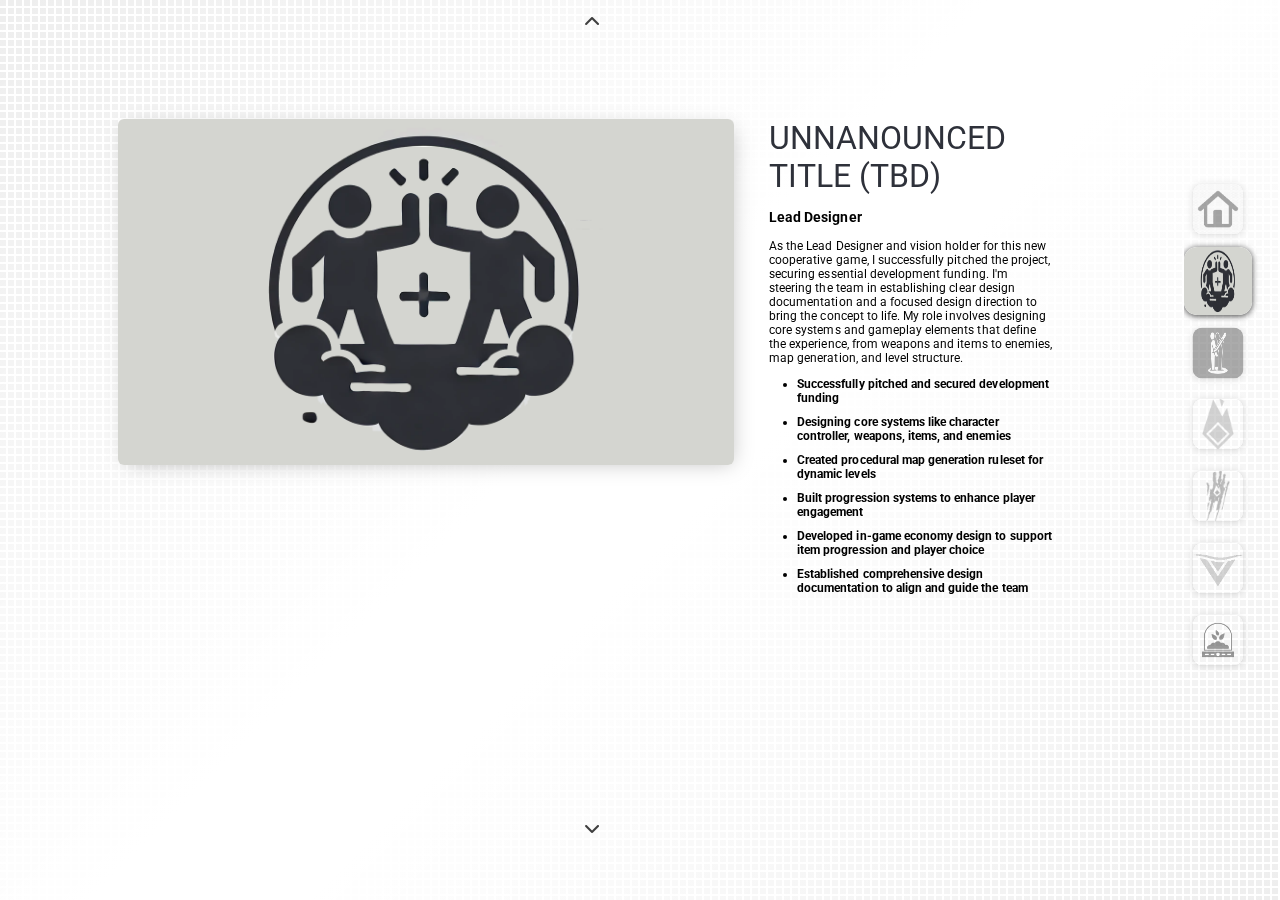
==== commit 0b2a0e70: "reorder of projects" ====
--- a/index.html
+++ b/index.html
@@ -35,6 +35,46 @@
           </p>
           </div>
           <img alt="" class="rsTmb" src="images\home.jpg"></div>
+      </div>
+      <div class="slide">
+        <video loop="loop" class="video" poster="images\unannounced2.png">
+          <source src="videos/blank.mp4" type="video/mp4"> <!-- Use a tiny blank video file -->
+      </video>
+        <div class="description rsNoDrag">
+          <div>
+            <span class="title-project">UNNANOUNCED TITLE (TBD)</span>
+            <h3 class="position-title">Lead Designer</h3>
+          </div>
+          <p>As the Lead Designer and vision holder for this new cooperative game, I successfully pitched the project, securing essential development funding. I'm steering the team in establishing clear design documentation and a focused design direction to bring the concept to life. My role involves designing core systems and gameplay elements that define the experience, from weapons and items to enemies, map generation, and level structure.</p>
+          <p><ul>
+            <li> Successfully pitched and secured development funding
+            <li> Designing core systems like character controller, weapons, items, and enemies
+            <li> Created procedural map generation ruleset for dynamic levels
+            <li> Built progression systems to enhance player engagement
+            <li> Developed in-game economy design to support item progression and player choice
+            <li> Established comprehensive design documentation to align and guide the team
+          </ul></p>
+          <img alt="" class="rsTmb" src="images\unannounced2.png"></div>
+      </div>
+      <div class="slide">
+        <video loop="loop" class="video" poster="images\unnanounced1.png">
+          <source src="videos/blank.mp4" type="video/mp4"> <!-- Use a tiny blank video file -->
+      </video>
+        <div class="description rsNoDrag">
+          <div>
+            <span class="title-project">UNNANNOUNCED TITLE (TBD)</span>
+            <h3 class="position-title">Designer</h3>
+          </div>
+          <p>
+          </p>
+          <p>For this unannounced title, I joined the team at its inception, working closely with another designer to lay the foundation for the game’s core design and gameplay. I was instrumental in creating a casual and approachable social deception experience, crafting game mechanics and content that could appeal to a broad audience. With ongoing development, we continue to refine map variations, balance weapons and items, and ensure the game remains an intuitive, engaging experience for players of all skill levels.</p>
+          <p><ul>
+            <li> Collaborated on core gameplay concepts and design direction from the project’s start
+            <li> Designed multiple map variants tailored to diverse gameplay experiences, with ongoing updates
+            <li> Created and balanced a range of weapons and items, enhancing the game’s strategy and depth
+            <li> Continue to guide the game’s direction towards a casual and welcoming approach to social deception gameplay
+          </ul></p>
+          <img alt="" class="rsTmb" src="images\unnanounced1.png">        </div>
       </div>
       <div class="slide">
           <video loop="loop" class="video">
@@ -98,46 +138,6 @@
           <img alt="" class="rsTmb" src="images\ULCOMMUNITYICON.png"></div>
       </div>
       <div class="slide">
-        <video loop="loop" class="video" poster="images\unnanounced1.png">
-          <source src="videos/blank.mp4" type="video/mp4"> <!-- Use a tiny blank video file -->
-      </video>
-        <div class="description rsNoDrag">
-          <div>
-            <span class="title-project">UNNANNOUNCED TITLE (TBD)</span>
-            <h3 class="position-title">Designer</h3>
-          </div>
-          <p>
-          </p>
-          <p>For this unannounced title, I joined the team at its inception, working closely with another designer to lay the foundation for the game’s core design and gameplay. I was instrumental in creating a casual and approachable social deception experience, crafting game mechanics and content that could appeal to a broad audience. With ongoing development, we continue to refine map variations, balance weapons and items, and ensure the game remains an intuitive, engaging experience for players of all skill levels.</p>
-          <p><ul>
-            <li> Collaborated on core gameplay concepts and design direction from the project’s start
-            <li> Designed multiple map variants tailored to diverse gameplay experiences, with ongoing updates
-            <li> Created and balanced a range of weapons and items, enhancing the game’s strategy and depth
-            <li> Continue to guide the game’s direction towards a casual and welcoming approach to social deception gameplay
-          </ul></p>
-          <img alt="" class="rsTmb" src="images\lock.png">        </div>
-      </div>
-      <div class="slide">
-        <video loop="loop" class="video" poster="images\unannounced2.png">
-          <source src="videos/blank.mp4" type="video/mp4"> <!-- Use a tiny blank video file -->
-      </video>
-        <div class="description rsNoDrag">
-          <div>
-            <span class="title-project">UNNANOUNCED TITLE (TBD)</span>
-            <h3 class="position-title">Lead Designer</h3>
-          </div>
-          <p>As the Lead Designer and vision holder for this new cooperative game, I successfully pitched the project, securing essential development funding. I'm steering the team in establishing clear design documentation and a focused design direction to bring the concept to life. My role involves designing core systems and gameplay elements that define the experience, from weapons and items to enemies, map generation, and level structure.</p>
-          <p><ul>
-            <li> Successfully pitched and secured development funding
-            <li> Designing core systems like character controller, weapons, items, and enemies
-            <li> Created procedural map generation ruleset for dynamic levels
-            <li> Built progression systems to enhance player engagement
-            <li> Developed in-game economy design to support item progression and player choice
-            <li> Established comprehensive design documentation to align and guide the team
-          </ul></p>
-          <img alt="" class="rsTmb" src="images\lock.png"></div>
-      </div>
-      <div class="slide">
         <video loop="loop" class="video" poster="images\incubation1.png">
           <source src="videos/blank.mp4" type="video/mp4"> <!-- Use a tiny blank video file -->
         </video>      
--- a/css/styles.css
+++ b/css/styles.css
@@ -12,7 +12,6 @@
   letter-spacing: 0.003em;
   background-image:linear-gradient(135deg, transparent 0%, #fff 45%, #fff 55%, transparent 100%), url([data-uri]);
 }
-
 
 figure {
   width: 100%;
